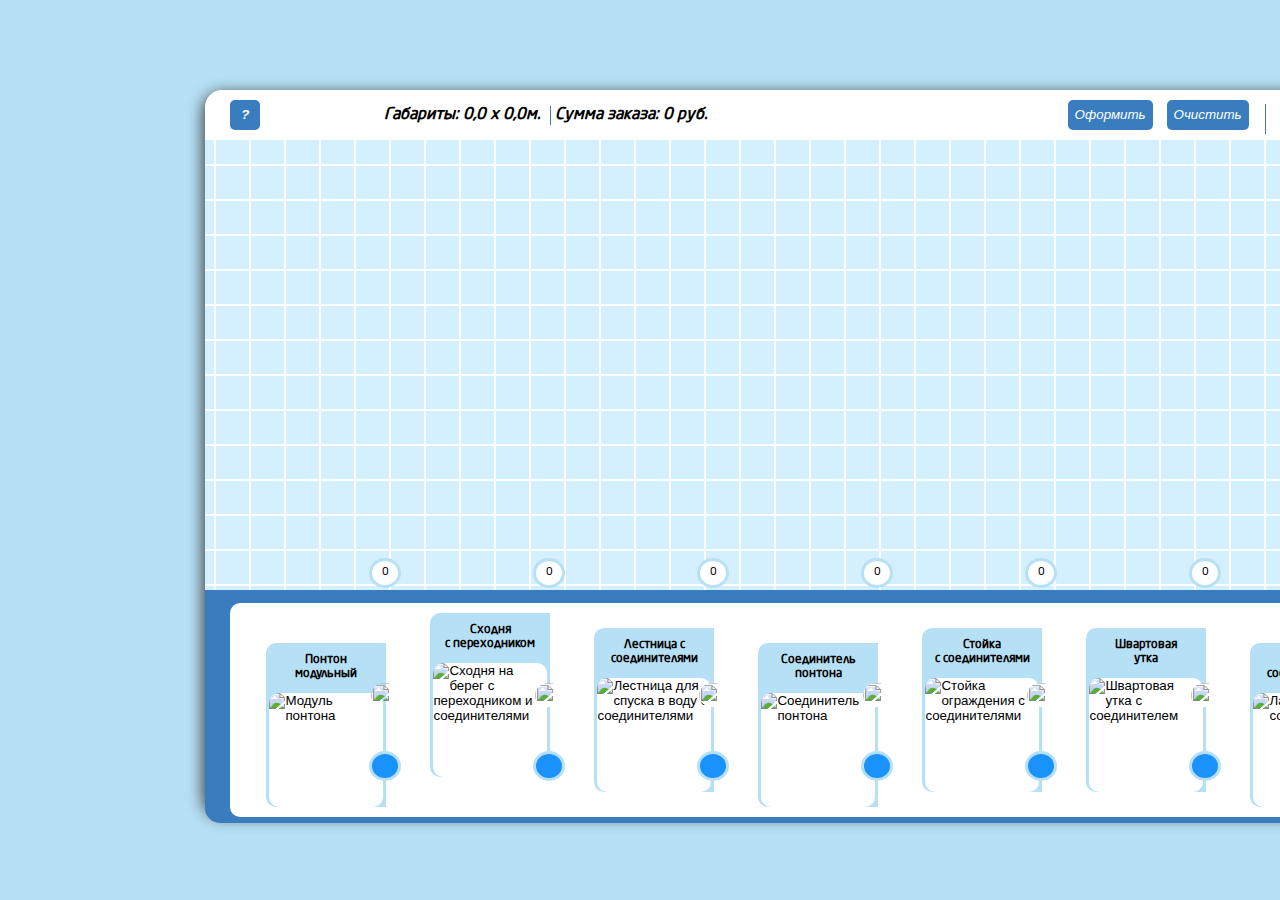
==== index.html @ a721f9b5 "21" ====
<!DOCTYPE html>
<html lang="en">
<head>
    <link rel="stylesheet" type="text/css" href="css/style.css">
    <meta charset="UTF-8">
    <meta name="viewport" content="width=device-width, initial-scale=1.0">
    <title>Конструктор</title>
    <script src="js/jquery-3.1.1.min.js"></script>
    <script type="text/javascript" src="js/script.js"></script>
</head>
<body>
    <img src="img/fon.jpg" alt="">
      <div id="main1">
        <div id="workArea" name="workArea">
        	<div id="header">
        	    <input type="button" value="?" style="font-weight: bold;" id="question" class="button"> 
        	    <p id="para" class="line">
                    <em>
                        Габариты: 
                        <span id="gabarites" class="line">
                            0,0 x 0,0м.
                        </span>
                        Сумма заказа:
                        <span id="summ" class="line"> 
                            0 руб.
                        </span>
                    </em>
                </p>
        	    <input type="button" value="Оформить" id="sell" class="button">
        	    <input type="button" value="Очистить" id="clear" class="button" onclick="clearCanvas()">
        	    <div class="border_zoom line">
                    <input type="image" src="img/zoom+.png" style="width: 16px; position:relative; top:2px; height:16px;" id="scalePlus" name="scalePlus" onclick="scalePlusClick()" class="button">
        	        <input type="image" src="img/zoom-.png" style="width: 16px; position:relative; top:2px; height:16px; margin-left: 10px;" id="scaleMinus" name="scaleMinus" onclick="scaleMinusClick()" style="font-weight: bold;" class="button">
                </div>
                <div class="other_buttons line">
                    <input type="image" src="img/set.jpg" style="width: 16px; position:relative; top:10px; height:16px;" name="visibleWeb" id="visibleWeb" onclick="visibleWebClick()"  class="button">
        	        <input type="image" src="img/fullscr.png" style="width: 16px; position:relative; top:10px; height:16px; margin-left: 10px;" name="fullScreen" id="fullScreen" onclick="fullScreenClick()" class="button"> 
                </div>
            </div>
            <div onscroll="onScrollCanvas()" id="scrollCanvas" style="max-height: 450px;max-width:100%;overflow: scroll;">
                <canvas id='main' width="3000px" height="3000px"></canvas>
            </div>
            <div id="object__changer">
                <div style="text-align:center; font-weight:bolder;font-size:15px;background:#b6e0f6;border-radius:10px;vertical-align: middle; padding-top: 5px;padding-bottom: 5px;">Меню</div>
                <div id="remove" class="menu_object">Убрать</div>
                <div id="move" class="menu_object">Переместить</div>
                <div id="Change_object_color" class="menu_object">Цвет
                    <div style="top:60px;padding-top:5px;">
                        <div class="colors" style="background: #1a92fb; " onclick="change_color('blue', '#1a92fb')" ><a href="#" style="color:#1a92fb;">0</a></div>
                        <div class="colors" style="background: #c00; " onclick="change_color('red', '#c00')"><a href="#" style="color:#c00;">0</a></div>
                        <div class="colors" style="background: #393; " onclick="change_color('green', '#393')"><a href="#" style="color:#393; ">0</a></div>
                        <div class="colors" style="background: #ffffff; " onclick="change_color('white', '#fff')"><a href="#" style="color:#ffffff;">0</a></div>
                        <div class="colors" style="background: #666; " onclick="change_color('gray', '#666')"><a href="#" style="color:#666;">0</a></div>
                    </div>
                </div>
            </div>
            <img src="img/musor.png" id="musor" onclick="deleteObjectFromMouse()" style= "position:absolute; width:60px;height:60px; z-index:102; left:93%; background:white;border-radius:10px;top:57%;padding:5px;"alt="">
            <div id="footer">
            <div class="hell">
                    <div class="sub">
                         <div class="shetpont line" id="shetpon">
                          0
                         </div>
                         <div class="rotate"><img src="img/rotate.jpg" onclick="rot('red');onRotate(1);" style="position:absolute;z-index:100;width:105%; height:105%; border-radius:50%; left:141px;" id="sss" alt=""></div>
                         <div onclick="model1onClick()" class="object line">
                             <span class="t-obj">
                                 Понтон <br> модульный
                             </span>
                             <input type="image" alt=" Модуль понтона"  src="img/footer-photo/pontoon-blue.png" id="red" width="100px" height="100px">
                         </div>
                         <div class="color_el"  id="ch_c">
                             0 
                             <div class="pod_menu">
                                 <div class="colors" style="background: #1a92fb; " onclick="change_color('blue', '#1a92fb')" ><a href="#" style="color:#1a92fb;">0</a></div>
                                 <div class="colors" style="background: #c00; " onclick="change_color('red', '#c00')"><a href="#" style="color:#c00;">0</a></div>
                                 <div class="colors" style="background: #393; " onclick="change_color('green', '#393')"><a href="#" style="color:#393; ">0</a></div>
                                 <div class="colors" style="background: #ffffff; " onclick="change_color('white', '#fff')"><a href="#" style="color:#ffffff;">0</a></div>
                                 <div class="colors" style="background: #666; " onclick="change_color('gray', '#666')"><a href="#" style="color:#666;">0</a></div>
                             </div>
                         </div>
                    </div>
                    <div class="sub">
                     <div class="shetpont line" id="gangway">
                         0
                    </div>
                    <div class="rotate" style="left: 305px;"><img src="img/rotate.jpg" onclick="rot('gang');onRotate(2);" style="position:absolute;z-index:100;width:105%; height:105%; border-radius:50%; left:0;" alt=""></div>
                     <div onclick="model2onClick()" class="object line">
                         <span class="t-obj">
                             Сходня <br>с переходником
                         </span>
                         <input type="image" alt="Сходня на берег с переходником и соединителями" src="img/footer-photo/gangway.png" id="gang" width="100px" height="100px">
                     </div>
                     <div class="color_el" style="left:303px;"  id="ch_c">
                         0 
                         <div class="pod_menu">
                             <div class="colors" style="background: #1a92fb; " onclick="change_color_blue()" ><a href="#" style="color:#1a92fb;">0</a></div>
                             <div class="colors" style="background: #c00; " onclick="change_color_red()"><a href="#" style="color:#c00;">0</a></div>
                             <div class="colors" style="background: #393; " onclick="change_color_green()"><a href="#" style="color:#393; ">0</a></div>
                             <div class="colors" style="background: #ffffff; " onclick="change_color_white()"><a href="#" style="color:#ffffff;">0</a></div>
                             <div class="colors" style="background: #666; " onclick="change_color_gray()"><a href="#" style="color:#666;">0</a></div>
                         </div>
                     </div>
                 </div>
                 <div class="sub">
                     <div class="shetpont line" id="stairs">
                         0
                    </div>
                    <div class="rotate" style="left: 469px;"><img src="img/rotate.jpg" onclick="rot('st');onRotate(3);" style="position:absolute;z-index:100;width:105%; height:105%; border-radius:50%; left:0;" alt=""></div>
                     <div onclick="model3onClick()" class="object line">
                         <span class="t-obj">
                             Лестница с соединителями
                         </span>
                         <input type="image" alt="Лестница для спуска в воду с соединителями"  src="img/footer-photo/stairs.png" id="st" width="100px" height="100px">
                     </div>
                     <div class="color_el" style="left:467px;" id="ch_c">
                         0 
                         <div class="pod_menu">
                             <div class="colors" style="background: #1a92fb; " onclick="change_color_blue()" ><a href="#" style="color:#1a92fb;">0</a></div>
                             <div class="colors" style="background: #c00; " onclick="change_color_red()"><a href="#" style="color:#c00;">0</a></div>
                             <div class="colors" style="background: #393; " onclick="change_color_green()"><a href="#" style="color:#393; ">0</a></div>
                             <div class="colors" style="background: #ffffff; " onclick="change_color_white()"><a href="#" style="color:#ffffff;">0</a></div>
                             <div class="colors" style="background: #666; " onclick="change_color_gray()"><a href="#" style="color:#666;">0</a></div>
                         </div>
                     </div>
                 </div>
                 <div class="sub">
                     <div class="shetpont line" id="connector">
                         0
                    </div>
                    <div class="rotate" style="left: 633px;"><img src="img/rotate.jpg" onclick="rot('con');onRotate(4);" style="position:absolute;z-index:100;width:105%; height:105%; border-radius:50%; left:0;" alt=""></div>
                     <div onclick="model4onClick()" class="object line" >
                         <span class="t-obj">
                             Соединитель<br>понтона
                         </span>
                         <input type="image" alt="Соединитель понтона"  src="img/footer-photo/connector.png" id="con" width="100px" height="100px">
                     </div>
                     <div class="color_el" style="left:631px;" id="ch_c">
                         0 
                         <div class="pod_menu">
                             <div class="colors" style="background: #1a92fb; " onclick="change_color_blue()" ><a href="#" style="color:#1a92fb;">0</a></div>
                             <div class="colors" style="background: #c00; " onclick="change_color_red()"><a href="#" style="color:#c00;">0</a></div>
                             <div class="colors" style="background: #393; " onclick="change_color_green()"><a href="#" style="color:#393; ">0</a></div>
                             <div class="colors" style="background: #ffffff; " onclick="change_color_white()"><a href="#" style="color:#ffffff;">0</a></div>
                             <div class="colors" style="background: #666; " onclick="change_color_gray()"><a href="#" style="color:#666;">0</a></div>
                         </div>
                     </div>
                 </div>
                 <div class="sub">
                     <div class="shetpont line" id="stays">
                         0
                    </div>
                    <div class="rotate" style="left: 797px;"><img src="img/rotate.jpg" onclick="rot('stcon');onRotate(5);" style="position:absolute;z-index:100;width:105%; height:105%; border-radius:50%; left:0;" alt=""></div>
                     <div onclick="model5onClick()" class="object line">
                         <span class="t-obj">
                             Стойка <br> с соединителями
                         </span>
                         <input type="image" alt=" Стойка ограждения с соединителями"  src="img/footer-photo/rack.png" id="stcon" width="100px" height="100px">
                     </div>
                     <div class="color_el" style="left:795px;" id="ch_c">
                         0 
                         <div class="pod_menu">
                             <div class="colors" style="background: #1a92fb; " onclick="change_color_blue()" ><a href="#" style="color:#1a92fb;">0</a></div>
                             <div class="colors" style="background: #c00; " onclick="change_color_red()"><a href="#" style="color:#c00;">0</a></div>
                             <div class="colors" style="background: #393; " onclick="change_color_green()"><a href="#" style="color:#393; ">0</a></div>
                             <div class="colors" style="background: #ffffff; " onclick="change_color_white()"><a href="#" style="color:#ffffff;">0</a></div>
                             <div class="colors" style="background: #666; " onclick="change_color_gray()"><a href="#" style="color:#666;">0</a></div>
                         </div>
                     </div>
                 </div>
            
                
             <div class="sub">
                 <div class="shetpont line" id="duck">
                     0
                </div>
                <div class="rotate" style="left: 961px;"><img src="img/rotate.jpg" onclick="rot('utka');onRotate(6);" style="position:absolute;z-index:100;width:105%; height:105%; border-radius:50%; left:0;" alt=""></div>
                 <div onclick="model7onClick()" class="object line">
                     <span class="t-obj">
                         Швартовая <br>утка <br>
                     </span> 
                     <input type="image" alt="Швартовая утка с соединителем"  src="img/footer-photo/connector.png" id="utka" width="100px" height="100px" >
                 </div>
                 <div class="color_el" style="left:959px;" id="ch_c">
                     0 
                     <div class="pod_menu">
                         <div class="colors" style="background: #1a92fb; " onclick="change_color_blue()" ><a href="#" style="color:#1a92fb;">0</a></div>
                         <div class="colors" style="background: #c00; " onclick="change_color_red()"><a href="#" style="color:#c00;">0</a></div>
                         <div class="colors" style="background: #393; " onclick="change_color_green()"><a href="#" style="color:#393; ">0</a></div>
                         <div class="colors" style="background: #ffffff; " onclick="change_color_white()"><a href="#" style="color:#ffffff;">0</a></div>
                         <div class="colors" style="background: #666; " onclick="change_color_gray()"><a href="#" style="color:#666;">0</a></div>
                     </div>
                 </div>
             </div>
                 <div class="shetpont">
                     0
                </div>
                <div class="rotate" style="left: 1125px;"><img src="img/rotate.jpg" onclick="rot('sit');onRotate(7);" style="position:absolute;z-index:100;width:105%; height:105%; border-radius:50%; left:0;" alt=""></div>
                <div onclick="model6onClick()" class="object line">
                    <span class="t-obj">
                        Лавочка с соединителями
                    </span> <input type="image" alt="Лавочка с соединителями"  src="img/footer-photo/bench.png"id="sit" width="100px" height="100px">
                </div>
             </div>
         </div>
        </div>
    </div>
</body>
</html>
---- css/style.css ----
@font-face {
    font-family: 'Neo Sans Pro Regular';
    src: url('NeoSansPro-Regular.eot');
    src: url('NeoSansPro-Regular.eot?#iefix') format('embedded-opentype'),
    url('NeoSansPro-Regular.woff') format('woff'),
    url('NeoSansPro-Regular.ttf') format('truetype');
    font-weight: normal;
    font-style: normal;
    }
    html, body{ 
    height: 100%; 
    box-sizing: border-box;
    }
 
    .rotate{
        position:absolute;
        
        width:26px;
        height:24px;
        text-align:center;
        border-radius:50%;
        color:#fff;

        top:80px;
        background:#fff;
        z-index:990;
    }
    #object__changer{
        z-index:1000;
        display:block;
        visibility: hidden;
        position: absolute;
        text-align: center;
        background:white;
        border-radius: 10px;
        border:2px solid #b6e0f6;
        padding:2px;
        left:200px;
        top:200px;
    }
    .block{
        display:block;
    }
    .button:hover{
        transition:1s;
        background:#3949bf;
       
    }
    #Change_object_color:hover .pod_menu{
        visibility: visible;
    }
    .menu_object{
        margin-top: 10px;
        font-size: 14px;
        background: #397dbf;
        color:#fff;
        border-radius:5px;
        padding: 6px;
        font-style: italic;
    }
    #musor:hover{
        transition:0.5s;
        border:2px solid #1a92fb;}
        
    body {
    margin:0;
    padding:0;
    background:#b6e0f6;
    font-family: 'Neo Sans Pro Regular';}
    .pod_menu{
        display: flex;
        margin:0;
        padding:5px 5px 5px 5px;
        background:#fff;
        border:3px solid #b6e0f6;
        position:absolute;
        z-index:2;
        border-radius: 10px;
        left: -11px;
        top:-12px;
        visibility:hidden;
    }
    .pod_menu .colors{display: inline-block}
    .color_el:hover .pod_menu{
        visibility: visible;
    }
  .sub{
      width:160px;
      display: inline-block;
  }
    .colors{
        display: table-cell;
        border:3px solid #b6e0f6;
        width: 26px;
        line-height:24px;
        text-align:center;
        border-radius:50%;
        background:red;
    }
    a{
        text-decoration: none;
    }
/* счетчики */
.shetpont{
   display: inline-block;
   text-align:center;
   position:relative; 
   left:139px;
   border:3px solid #b6e0f6;
   z-index:1;
   background:#fff;
   width: 26px;
   line-height:24px;
   border-radius:50%;
   top:-145px;
   font-size:11px;
}


.color_el{
   text-align:center;
   position:absolute; 
   border:3px solid #b6e0f6;
   z-index:1;
   background:#1a92fb;
   color:#1a92fb;
   width: 26px;
   line-height:24px;
   border-radius:50%;
   top: 148px;
   left: 139px;
   font-size:11px;
}
.colors:hover{
    border:3px solid #1a92fb; 
}

input:active {outline:none;
border:none;}
#header{
    margin-left:2%;
    height: 50px;
    width:100%;
}
/* кнопки */
.other_buttons{
    margin-left:10px;
}
.border_zoom{
    position: relative;
    top:8px;
    margin-left: 1%;
    padding-left: 15px;
    padding-right: 15px;
    border-left:1px solid #4a76a8;
    border-right:1px solid #4a76a8;
    
}
#para{
    width:500px;
    margin-left:120px;
   
}
#clear{
    margin-left:10px;
    
}

#sell{
    margin-left: 14%;
}
#gabarites{
    padding-right:10px;
    border-right: 1px solid #4a76a8;
}
#question{
    width:30px;
    height:30px;
}
#main1 {
    box-shadow: 0 5px 15px 2px #3d3d3d;
    position:absolute;
    left: 16%;
    top:10%;
    background:white;
    max-width:1280px;
    height: 720px;
    border-radius:17px;
    min-width: 1280px;
}
.line{
    display: inline-block; 
}

.button{
    height:30px;
    background: #397dbf;
    color:#fff;
    border: none;
    border-radius:5px;
    padding: 7px;
    font-style: italic;
    
}
#workarea{
    line-height:100%;
}
#main{
    background:#d4effd;
}
p{
    font-weight: bold;
}
input:active{
    border:none;
}
::-webkit-scrollbar-button {
    background-image:url('');
    background-repeat:no-repeat;
    width:52px;
    height:0px
    }
    
    ::-webkit-scrollbar-track {
    background-color:#ffffff;
    -webkit-border-radius: 10px;
    border-radius: 10px;
    }
    ::-webkit-scrollbar-track:hover {
        background-color:#bfe1fd
        }
    
    ::-webkit-scrollbar-thumb {
    -webkit-border-radius: 10px;
    border-radius: 10px;
    background-color:#6cf;
    }
    
    ::-webkit-resizer{
    background-image:url('');
    background-repeat:no-repeat;
    width:4px;
    height:0px
    }
    
    ::-webkit-scrollbar{
        padding-bottom:20px;
    width: 7px;
    height:7px;
    }
    .object{ 
        position:relative;
        width: 120px;
        text-align:center;
       display:inline-block;
       background:#b6e0f6;
       border-radius:10px 0 0px 10px;
       font-weight: bold;
       
       font-size:12px;
       z-index: 0;
    }
    .pod_menu .colors{display: inline-block}
    .t-obj{
        padding-top:10px;
        display: block;
        height:40px;
    }
    #footer input{
        margin:0;
        width:95%;
        height:70%;
        background:#fff;
        border-radius:10px;
    }
    #footer{
        padding-top:1%;
        Background: #397dbf;
        height:220px;
        border-radius: 0 0 15px 15px;
        
    }
    #footer input:hover{
        transition:0.5s;
        background: #d4effd;
    }
.hell{
    Background: white;
    width:96%;
    position:relative;
    left:2%;
    border-radius: 10px;
    padding-top:10px;
    padding-bottom:10px;
   
}
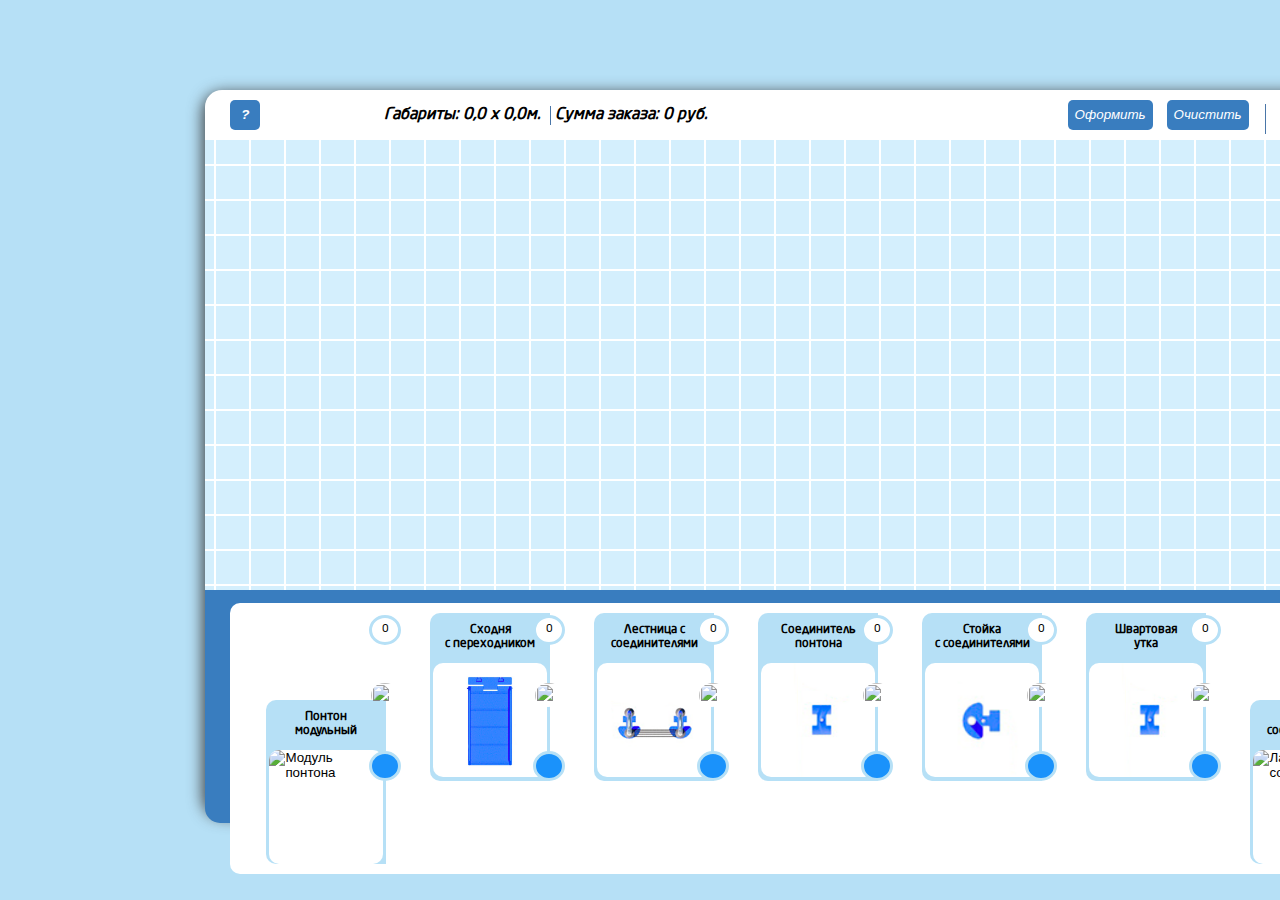
==== commit c0990ae1: "3" ====
--- a/index.html
+++ b/index.html
@@ -7,6 +7,11 @@
     <title>Конструктор</title>
     <script src="js/jquery-3.1.1.min.js"></script>
     <script type="text/javascript" src="js/script.js"></script>
+    <script type="text/javascript">
+        function onIssue(){
+            window.open('jaja.php?sum='+sum()+'&shetpon='+document.getElementById('shetpon').innerHTML+'&gangway='+document.getElementById('gangway').innerHTML +'&stairs='+document.getElementById('stairs').innerHTML+'&connector='+document.getElementById('connector').innerHTML+'&duck='+document.getElementById('duck').innerHTML+'&stays='+document.getElementById('stays').innerHTML)
+        }
+    </script>
 </head>
 <body>
     <img src="img/fon.jpg" alt="">
@@ -26,7 +31,7 @@
                         </span>
                     </em>
                 </p>
-        	    <input type="button" value="Оформить" id="sell" class="button">
+        	    <input type="button" onclick="onIssue()" value="Оформить" id="sell" class="button">
         	    <input type="button" value="Очистить" id="clear" class="button" onclick="clearCanvas()">
         	    <div class="border_zoom line">
                     <input type="image" src="img/zoom+.png" style="width: 16px; position:relative; top:2px; height:16px;" id="scalePlus" name="scalePlus" onclick="scalePlusClick()" class="button">
@@ -46,11 +51,11 @@
                 <div id="move" class="menu_object">Переместить</div>
                 <div id="Change_object_color" class="menu_object">Цвет
                     <div style="top:60px;padding-top:5px;">
-                        <div class="colors" style="background: #1a92fb; " onclick="change_color('blue', '#1a92fb')" ><a href="#" style="color:#1a92fb;">0</a></div>
-                        <div class="colors" style="background: #c00; " onclick="change_color('red', '#c00')"><a href="#" style="color:#c00;">0</a></div>
-                        <div class="colors" style="background: #393; " onclick="change_color('green', '#393')"><a href="#" style="color:#393; ">0</a></div>
+                        <div class="colors" style="background: #93cc70; " onclick="change_color('green', '#1a92fb')" ><a href="#" style="color:#1a92fb;">0</a></div>
+                        <div class="colors" style="background: #5483fe; " onclick="change_color('blue', '#5483fe')"><a href="#" style="color:#5483fe;">0</a></div>
+                        <div class="colors" style="background: #393; " onclick="change_color('brown', '#393')"><a href="#" style="color:#393; ">0</a></div>
                         <div class="colors" style="background: #ffffff; " onclick="change_color('white', '#fff')"><a href="#" style="color:#ffffff;">0</a></div>
-                        <div class="colors" style="background: #666; " onclick="change_color('gray', '#666')"><a href="#" style="color:#666;">0</a></div>
+                        <div class="colors" style="background: #666; " onclick="change_color('beige', '#666')"><a href="#" style="color:#666;">0</a></div>
                     </div>
                 </div>
             </div>
@@ -66,16 +71,16 @@
                              <span class="t-obj">
                                  Понтон <br> модульный
                              </span>
-                             <input type="image" alt=" Модуль понтона"  src="img/footer-photo/pontoon-blue.png" id="red" width="100px" height="100px">
+                             <input type="image" alt=" Модуль понтона"  src='img/newimg/ponton_blue.png' id="red" width="100px" height="100px">
                          </div>
-                         <div class="color_el"  id="ch_c">
+                         <div class="color_el"  id="ch_c1">
                              0 
                              <div class="pod_menu">
-                                 <div class="colors" style="background: #1a92fb; " onclick="change_color('blue', '#1a92fb')" ><a href="#" style="color:#1a92fb;">0</a></div>
-                                 <div class="colors" style="background: #c00; " onclick="change_color('red', '#c00')"><a href="#" style="color:#c00;">0</a></div>
-                                 <div class="colors" style="background: #393; " onclick="change_color('green', '#393')"><a href="#" style="color:#393; ">0</a></div>
-                                 <div class="colors" style="background: #ffffff; " onclick="change_color('white', '#fff')"><a href="#" style="color:#ffffff;">0</a></div>
-                                 <div class="colors" style="background: #666; " onclick="change_color('gray', '#666')"><a href="#" style="color:#666;">0</a></div>
+                                <div class="colors" style="background: #93cc70; " onclick="change_color('green', '#93cc70',1)" ><a href="#" style="color:#93cc70;">0</a></div>
+                                <div class="colors" style="background: #5483fe; " onclick="change_color('blue', '#5483fe',1)"><a href="#" style="color:#5483fe;">0</a></div>
+                                <div class="colors" style="background: #bf8571; " onclick="change_color('brown', '#bf8571',1)"><a href="#" style="color:#bf8571; ">0</a></div>
+                                <div class="colors" style="background: #ffffff; " onclick="change_color('white', '#fff',1)"><a href="#" style="color:#ffffff;">0</a></div>
+                                <div class="colors" style="background: #f0dcaf; " onclick="change_color('beige', '#f0dcaf',1)"><a href="#" style="color:#f0dcaf;">0</a></div>
                              </div>
                          </div>
                     </div>
@@ -88,17 +93,17 @@
                          <span class="t-obj">
                              Сходня <br>с переходником
                          </span>
-                         <input type="image" alt="Сходня на берег с переходником и соединителями" src="img/footer-photo/gangway.png" id="gang" width="100px" height="100px">
-                     </div>
-                     <div class="color_el" style="left:303px;"  id="ch_c">
-                         0 
-                         <div class="pod_menu">
-                             <div class="colors" style="background: #1a92fb; " onclick="change_color_blue()" ><a href="#" style="color:#1a92fb;">0</a></div>
-                             <div class="colors" style="background: #c00; " onclick="change_color_red()"><a href="#" style="color:#c00;">0</a></div>
-                             <div class="colors" style="background: #393; " onclick="change_color_green()"><a href="#" style="color:#393; ">0</a></div>
-                             <div class="colors" style="background: #ffffff; " onclick="change_color_white()"><a href="#" style="color:#ffffff;">0</a></div>
-                             <div class="colors" style="background: #666; " onclick="change_color_gray()"><a href="#" style="color:#666;">0</a></div>
-                         </div>
+                         <input type="image" alt="Сходня на берег с переходником и соединителями" src='img/newimg/gangway_blue_obj.png' id="gang" width="100px" height="100px">
+                     </div>
+                     <div class="color_el" style="left:303px;"  id="ch_c2">
+                         0 
+                        <div class="pod_menu">
+                            <div class="colors" style="background: #93cc70; " onclick="change_color('green', '#93cc70',2)" ><a href="#" style="color:#93cc70;">0</a></div>
+                            <div class="colors" style="background: #5483fe; " onclick="change_color('blue', '#5483fe',2)"><a href="#" style="color:#5483fe;">0</a></div>
+                            <div class="colors" style="background: #bf8571; " onclick="change_color('brown', '#bf8571',2)"><a href="#" style="color:#bf8571; ">0</a></div>
+                            <div class="colors" style="background: #ffffff; " onclick="change_color('white', '#fff',2)"><a href="#" style="color:#ffffff;">0</a></div>
+                            <div class="colors" style="background: #f0dcaf; " onclick="change_color('beige', '#f0dcaf',2)"><a href="#" style="color:#f0dcaf;">0</a></div>
+                        </div>
                      </div>
                  </div>
                  <div class="sub">
@@ -110,17 +115,17 @@
                          <span class="t-obj">
                              Лестница с соединителями
                          </span>
-                         <input type="image" alt="Лестница для спуска в воду с соединителями"  src="img/footer-photo/stairs.png" id="st" width="100px" height="100px">
-                     </div>
-                     <div class="color_el" style="left:467px;" id="ch_c">
+                         <input type="image" alt="Лестница для спуска в воду с соединителями"  src='img/newimg/stairs_blue_obj.png'id="st" width="100px" height="100px">
+                     </div>
+                     <div class="color_el" style="left:467px;" id="ch_c3">
                          0 
                          <div class="pod_menu">
-                             <div class="colors" style="background: #1a92fb; " onclick="change_color_blue()" ><a href="#" style="color:#1a92fb;">0</a></div>
-                             <div class="colors" style="background: #c00; " onclick="change_color_red()"><a href="#" style="color:#c00;">0</a></div>
-                             <div class="colors" style="background: #393; " onclick="change_color_green()"><a href="#" style="color:#393; ">0</a></div>
-                             <div class="colors" style="background: #ffffff; " onclick="change_color_white()"><a href="#" style="color:#ffffff;">0</a></div>
-                             <div class="colors" style="background: #666; " onclick="change_color_gray()"><a href="#" style="color:#666;">0</a></div>
-                         </div>
+                            <div class="colors" style="background: #93cc70; " onclick="change_color('green', '#93cc70',3)" ><a href="#" style="color:#93cc70;">0</a></div>
+                            <div class="colors" style="background: #5483fe; " onclick="change_color('blue', '#5483fe',3)"><a href="#" style="color:#5483fe;">0</a></div>
+                            <div class="colors" style="background: #bf8571; " onclick="change_color('brown', '#bf8571',3)"><a href="#" style="color:#bf8571; ">0</a></div>
+                            <div class="colors" style="background: #ffffff; " onclick="change_color('white', '#fff',3)"><a href="#" style="color:#ffffff;">0</a></div>
+                            <div class="colors" style="background: #f0dcaf; " onclick="change_color('beige', '#f0dcaf',3)"><a href="#" style="color:#f0dcaf;">0</a></div>
+                        </div>
                      </div>
                  </div>
                  <div class="sub">
@@ -132,17 +137,17 @@
                          <span class="t-obj">
                              Соединитель<br>понтона
                          </span>
-                         <input type="image" alt="Соединитель понтона"  src="img/footer-photo/connector.png" id="con" width="100px" height="100px">
-                     </div>
-                     <div class="color_el" style="left:631px;" id="ch_c">
+                         <input type="image" alt="Соединитель понтона"  src="img/newimg/connector_blue_obj.png" id="con" width="100px" height="100px">
+                     </div>
+                     <div class="color_el" style="left:631px;" id="ch_c4">
                          0 
                          <div class="pod_menu">
-                             <div class="colors" style="background: #1a92fb; " onclick="change_color_blue()" ><a href="#" style="color:#1a92fb;">0</a></div>
-                             <div class="colors" style="background: #c00; " onclick="change_color_red()"><a href="#" style="color:#c00;">0</a></div>
-                             <div class="colors" style="background: #393; " onclick="change_color_green()"><a href="#" style="color:#393; ">0</a></div>
-                             <div class="colors" style="background: #ffffff; " onclick="change_color_white()"><a href="#" style="color:#ffffff;">0</a></div>
-                             <div class="colors" style="background: #666; " onclick="change_color_gray()"><a href="#" style="color:#666;">0</a></div>
-                         </div>
+                            <div class="colors" style="background: #93cc70; " onclick="change_color('green', '#93cc70',4)" ><a href="#" style="color:#93cc70;">0</a></div>
+                            <div class="colors" style="background: #5483fe; " onclick="change_color('blue', '#5483fe',4)"><a href="#" style="color:#5483fe;">0</a></div>
+                            <div class="colors" style="background: #bf8571; " onclick="change_color('brown', '#bf8571',4)"><a href="#" style="color:#bf8571; ">0</a></div>
+                            <div class="colors" style="background: #ffffff; " onclick="change_color('white', '#fff',4)"><a href="#" style="color:#ffffff;">0</a></div>
+                            <div class="colors" style="background: #f0dcaf; " onclick="change_color('beige', '#f0dcaf',4)"><a href="#" style="color:#f0dcaf;">0</a></div>
+                        </div>
                      </div>
                  </div>
                  <div class="sub">
@@ -154,17 +159,17 @@
                          <span class="t-obj">
                              Стойка <br> с соединителями
                          </span>
-                         <input type="image" alt=" Стойка ограждения с соединителями"  src="img/footer-photo/rack.png" id="stcon" width="100px" height="100px">
-                     </div>
-                     <div class="color_el" style="left:795px;" id="ch_c">
+                         <input type="image" alt=" Стойка ограждения с соединителями"  src='img/newimg/stay_blue_obj.png' id="stcon" width="100px" height="100px">
+                     </div>
+                     <div class="color_el" style="left:795px;" id="ch_c5">
                          0 
                          <div class="pod_menu">
-                             <div class="colors" style="background: #1a92fb; " onclick="change_color_blue()" ><a href="#" style="color:#1a92fb;">0</a></div>
-                             <div class="colors" style="background: #c00; " onclick="change_color_red()"><a href="#" style="color:#c00;">0</a></div>
-                             <div class="colors" style="background: #393; " onclick="change_color_green()"><a href="#" style="color:#393; ">0</a></div>
-                             <div class="colors" style="background: #ffffff; " onclick="change_color_white()"><a href="#" style="color:#ffffff;">0</a></div>
-                             <div class="colors" style="background: #666; " onclick="change_color_gray()"><a href="#" style="color:#666;">0</a></div>
-                         </div>
+                            <div class="colors" style="background: #93cc70; " onclick="change_color('green', '#93cc70',5)" ><a href="#" style="color:#93cc70;">0</a></div>
+                            <div class="colors" style="background: #5483fe; " onclick="change_color('blue', '#5483fe',5)"><a href="#" style="color:#5483fe;">0</a></div>
+                            <div class="colors" style="background: #bf8571; " onclick="change_color('brown', '#bf8571',5)"><a href="#" style="color:#bf8571; ">0</a></div>
+                            <div class="colors" style="background: #ffffff; " onclick="change_color('white', '#fff',5)"><a href="#" style="color:#ffffff;">0</a></div>
+                            <div class="colors" style="background: #f0dcaf; " onclick="change_color('beige', '#f0dcaf',5)"><a href="#" style="color:#f0dcaf;">0</a></div>
+                        </div>
                      </div>
                  </div>
             
@@ -178,20 +183,20 @@
                      <span class="t-obj">
                          Швартовая <br>утка <br>
                      </span> 
-                     <input type="image" alt="Швартовая утка с соединителем"  src="img/footer-photo/connector.png" id="utka" width="100px" height="100px" >
-                 </div>
-                 <div class="color_el" style="left:959px;" id="ch_c">
+                     <input type="image" alt="Швартовая утка с соединителем"  src="img/newimg/connector_blue_obj.png" id="utka" width="100px" height="100px" >
+                 </div>
+                 <div class="color_el" style="left:959px;" id="ch_c6">
                      0 
                      <div class="pod_menu">
-                         <div class="colors" style="background: #1a92fb; " onclick="change_color_blue()" ><a href="#" style="color:#1a92fb;">0</a></div>
-                         <div class="colors" style="background: #c00; " onclick="change_color_red()"><a href="#" style="color:#c00;">0</a></div>
-                         <div class="colors" style="background: #393; " onclick="change_color_green()"><a href="#" style="color:#393; ">0</a></div>
-                         <div class="colors" style="background: #ffffff; " onclick="change_color_white()"><a href="#" style="color:#ffffff;">0</a></div>
-                         <div class="colors" style="background: #666; " onclick="change_color_gray()"><a href="#" style="color:#666;">0</a></div>
-                     </div>
+                        <div class="colors" style="background: #93cc70; " onclick="change_color('green', '#93cc70',6)" ><a href="#" style="color:#93cc70;">0</a></div>
+                        <div class="colors" style="background: #5483fe; " onclick="change_color('blue', '#5483fe',6)"><a href="#" style="color:#5483fe;">0</a></div>
+                        <div class="colors" style="background: #bf8571; " onclick="change_color('brown', '#bf8571',6)"><a href="#" style="color:#bf8571; ">0</a></div>
+                        <div class="colors" style="background: #ffffff; " onclick="change_color('white', '#fff',6)"><a href="#" style="color:#ffffff;">0</a></div>
+                        <div class="colors" style="background: #f0dcaf; " onclick="change_color('beige', '#f0dcaf',6)"><a href="#" style="color:#f0dcaf;">0</a></div>
+                    </div>
                  </div>
              </div>
-                 <div class="shetpont">
+                 <div class="shetpont" id='bench'>
                      0
                 </div>
                 <div class="rotate" style="left: 1125px;"><img src="img/rotate.jpg" onclick="rot('sit');onRotate(7);" style="position:absolute;z-index:100;width:105%; height:105%; border-radius:50%; left:0;" alt=""></div>
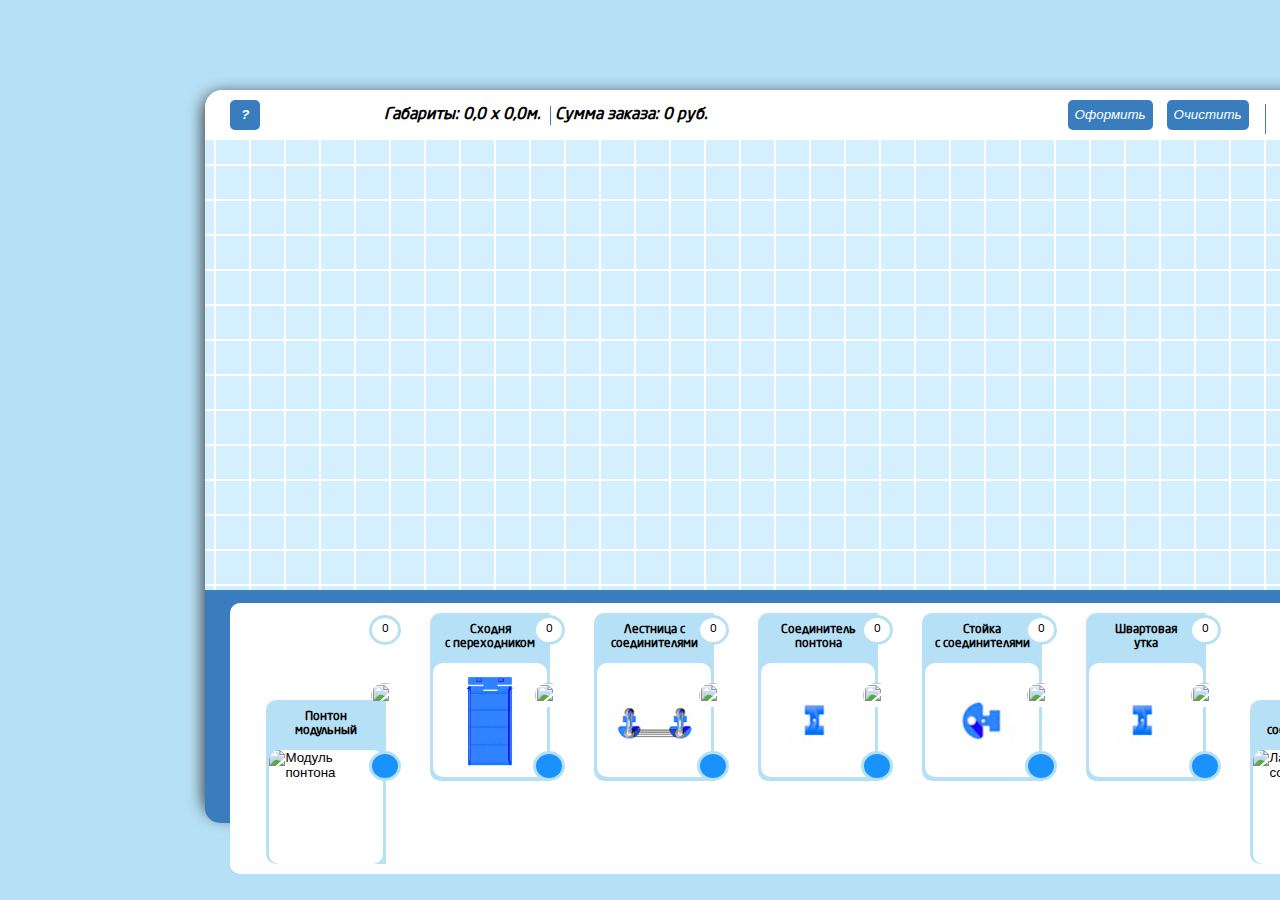
==== commit 4092faec: "3" ====
--- a/index.html
+++ b/index.html
@@ -9,7 +9,7 @@
     <script type="text/javascript" src="js/script.js"></script>
     <script type="text/javascript">
         function onIssue(){
-            window.open('jaja.php?sum='+sum()+'&shetpon='+document.getElementById('shetpon').innerHTML+'&gangway='+document.getElementById('gangway').innerHTML +'&stairs='+document.getElementById('stairs').innerHTML+'&connector='+document.getElementById('connector').innerHTML+'&duck='+document.getElementById('duck').innerHTML+'&stays='+document.getElementById('stays').innerHTML)
+            window.open('jaja.php?sum='+sum()+'&shetpon='+document.getElementById('shetpon').innerHTML+'&gangway='+document.getElementById('gangway').innerHTML +'&stairs='+document.getElementById('stairs').innerHTML+'&connector='+document.getElementById('connector').innerHTML+'&duck='+document.getElementById('duck').innerHTML+'&stays='+document.getElementById('stays').innerHTML+'&bench='+document.getElementById('bench').innerHTML)
         }
     </script>
 </head>
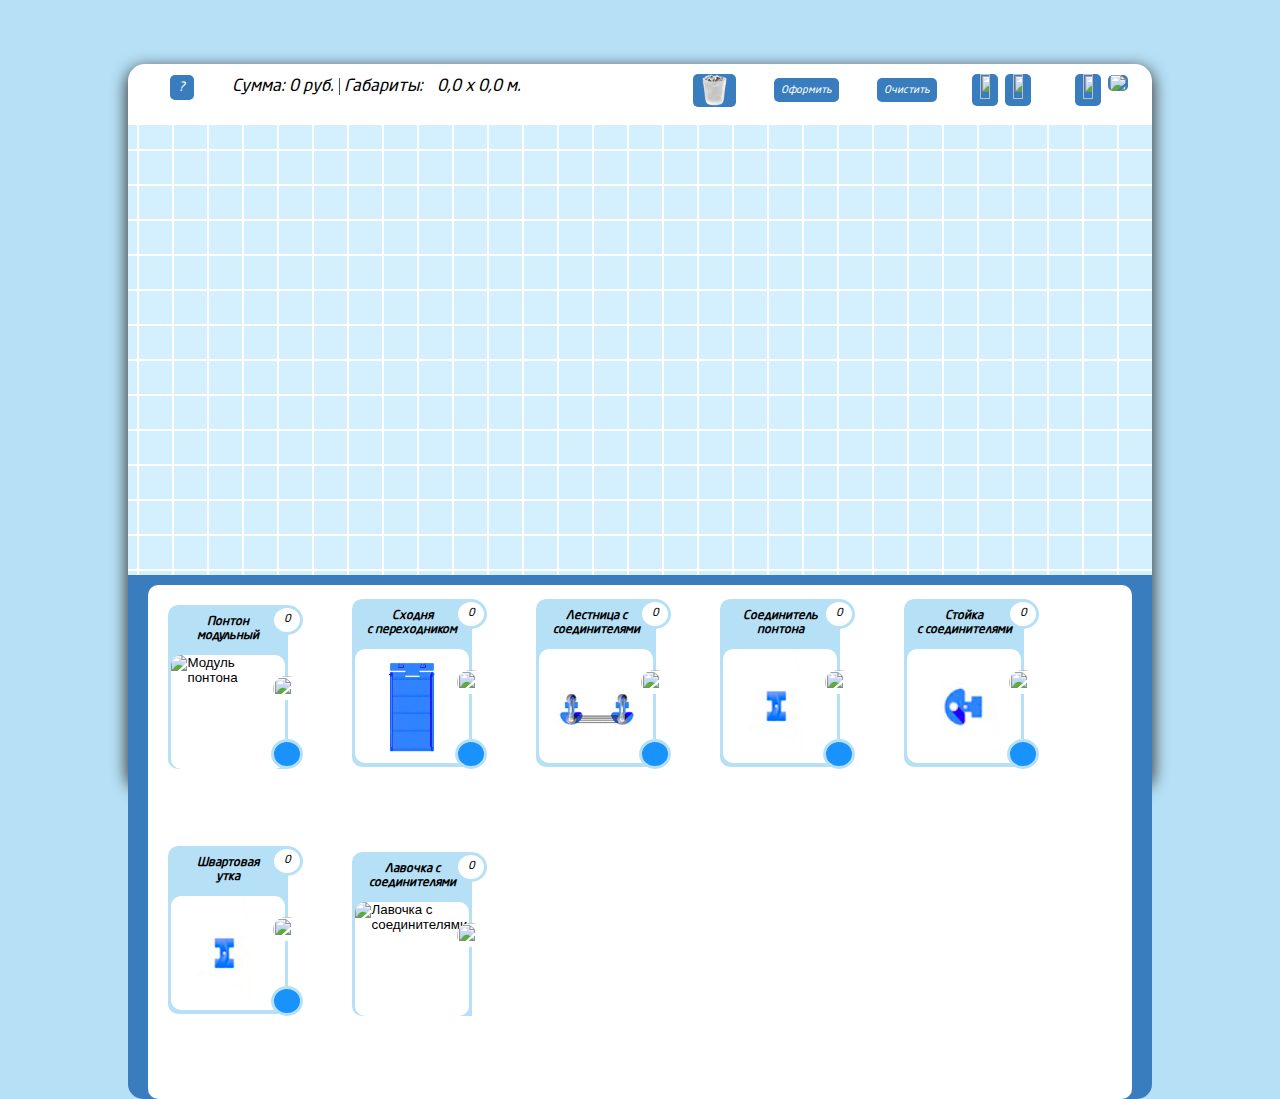
==== commit 11a2468e: "3" ====
--- a/index.html
+++ b/index.html
@@ -12,35 +12,47 @@
             window.open('jaja.php?sum='+sum()+'&shetpon='+document.getElementById('shetpon').innerHTML+'&gangway='+document.getElementById('gangway').innerHTML +'&stairs='+document.getElementById('stairs').innerHTML+'&connector='+document.getElementById('connector').innerHTML+'&duck='+document.getElementById('duck').innerHTML+'&stays='+document.getElementById('stays').innerHTML+'&bench='+document.getElementById('bench').innerHTML)
         }
     </script>
+    <style></style>
 </head>
 <body>
     <img src="img/fon.jpg" alt="">
       <div id="main1">
         <div id="workArea" name="workArea">
         	<div id="header">
-        	    <input type="button" value="?" style="font-weight: bold;" id="question" class="button"> 
-        	    <p id="para" class="line">
-                    <em>
-                        Габариты: 
-                        <span id="gabarites" class="line">
-                            0,0 x 0,0м.
-                        </span>
-                        Сумма заказа:
-                        <span id="summ" class="line"> 
-                            0 руб.
-                        </span>
-                    </em>
-                </p>
-        	    <input type="button" onclick="onIssue()" value="Оформить" id="sell" class="button">
-        	    <input type="button" value="Очистить" id="clear" class="button" onclick="clearCanvas()">
-        	    <div class="border_zoom line">
-                    <input type="image" src="img/zoom+.png" style="width: 16px; position:relative; top:2px; height:16px;" id="scalePlus" name="scalePlus" onclick="scalePlusClick()" class="button">
-        	        <input type="image" src="img/zoom-.png" style="width: 16px; position:relative; top:2px; height:16px; margin-left: 10px;" id="scaleMinus" name="scaleMinus" onclick="scaleMinusClick()" style="font-weight: bold;" class="button">
-                </div>
-                <div class="other_buttons line">
-                    <input type="image" src="img/set.jpg" style="width: 16px; position:relative; top:10px; height:16px;" name="visibleWeb" id="visibleWeb" onclick="visibleWebClick()"  class="button">
-        	        <input type="image" src="img/fullscr.png" style="width: 16px; position:relative; top:10px; height:16px; margin-left: 10px;" name="fullScreen" id="fullScreen" onclick="fullScreenClick()" class="button"> 
-                </div>
+                <div id="elements">
+        	  <div>
+                  <a href=""id="question">
+                    ?
+                  </a>
+              </div>
+              <div id="gabarites">
+                    Сумма:
+                  <span id="summ"> 0 руб.</span>
+                    Габариты: 
+                  <span id="area">0,0 х 0,0 м.</span>
+              </div>
+              <div><img src="img/musor.png" id="musor"  width="33px" height="33px" onclick="deleteObjectFromMouse()" style="background: #397dbf; border-radius: 5px; padding: 0 5px 0 5px"alt=""></div>
+              <div id="sell">
+                  <span id="ssss" onclick="onIssue()">
+                      Оформить
+                  </span>
+              </div>
+              <div id="clear" onclick="clearCanvas()">
+                  <span id="cccc"> Очистить</span>
+              </div>
+              <div >
+                  <img src="img/zoom+.png" width="45%" height="78%" alt="" id="scale_plus" onclick="scalePlusClick()" >
+              </div>
+              <div >
+                  <img src="img/zoom-.png" width="45%" height="78%" alt="" id="scale_minus" onclick="scaleMinusClick()" >
+              </div>
+              <div >
+                <img src="img/set.jpg" width="45%" height="78%" alt="" id="setka" onclick="visibleWebClick()"  >
+              </div>
+              <div >
+                  <img src="img/fullscr.png" width="45%" height="78%" alt=" " id="full_screen" onclick="fullScreenClick()" >
+              </div>
+            </div>
             </div>
             <div onscroll="onScrollCanvas()" id="scrollCanvas" style="max-height: 450px;max-width:100%;overflow: scroll;">
                 <canvas id='main' width="3000px" height="3000px"></canvas>
@@ -59,14 +71,14 @@
                     </div>
                 </div>
             </div>
-            <img src="img/musor.png" id="musor" onclick="deleteObjectFromMouse()" style= "position:absolute; width:60px;height:60px; z-index:102; left:93%; background:white;border-radius:10px;top:57%;padding:5px;"alt="">
+            
             <div id="footer">
             <div class="hell">
                     <div class="sub">
                          <div class="shetpont line" id="shetpon">
                           0
                          </div>
-                         <div class="rotate"><img src="img/rotate.jpg" onclick="rot('red');onRotate(1);" style="position:absolute;z-index:100;width:105%; height:105%; border-radius:50%; left:141px;" id="sss" alt=""></div>
+                         <div class="rotate"><img src="img/rotate.jpg" onclick="rot('red');onRotate(1);" style="z-index:100;width:105%; height:105%; border-radius:50%; left:141px;" id="sss" alt=""></div>
                          <div onclick="model1onClick()" class="object line">
                              <span class="t-obj">
                                  Понтон <br> модульный
@@ -88,14 +100,14 @@
                      <div class="shetpont line" id="gangway">
                          0
                     </div>
-                    <div class="rotate" style="left: 305px;"><img src="img/rotate.jpg" onclick="rot('gang');onRotate(2);" style="position:absolute;z-index:100;width:105%; height:105%; border-radius:50%; left:0;" alt=""></div>
+                    <div class="rotate" ><img src="img/rotate.jpg" onclick="rot('gang');onRotate(2);" style="z-index:100;width:105%; height:105%; border-radius:50%; left:0;" alt=""></div>
                      <div onclick="model2onClick()" class="object line">
                          <span class="t-obj">
                              Сходня <br>с переходником
                          </span>
                          <input type="image" alt="Сходня на берег с переходником и соединителями" src='img/newimg/gangway_blue_obj.png' id="gang" width="100px" height="100px">
                      </div>
-                     <div class="color_el" style="left:303px;"  id="ch_c2">
+                     <div class="color_el"   id="ch_c2">
                          0 
                         <div class="pod_menu">
                             <div class="colors" style="background: #93cc70; " onclick="change_color('green', '#93cc70',2)" ><a href="#" style="color:#93cc70;">0</a></div>
@@ -110,14 +122,14 @@
                      <div class="shetpont line" id="stairs">
                          0
                     </div>
-                    <div class="rotate" style="left: 469px;"><img src="img/rotate.jpg" onclick="rot('st');onRotate(3);" style="position:absolute;z-index:100;width:105%; height:105%; border-radius:50%; left:0;" alt=""></div>
+                    <div class="rotate" ><img src="img/rotate.jpg" onclick="rot('st');onRotate(3);" style="z-index:100;width:105%; height:105%; border-radius:50%; left:0;" alt=""></div>
                      <div onclick="model3onClick()" class="object line">
                          <span class="t-obj">
                              Лестница с соединителями
                          </span>
                          <input type="image" alt="Лестница для спуска в воду с соединителями"  src='img/newimg/stairs_blue_obj.png'id="st" width="100px" height="100px">
                      </div>
-                     <div class="color_el" style="left:467px;" id="ch_c3">
+                     <div class="color_el"  id="ch_c3">
                          0 
                          <div class="pod_menu">
                             <div class="colors" style="background: #93cc70; " onclick="change_color('green', '#93cc70',3)" ><a href="#" style="color:#93cc70;">0</a></div>
@@ -132,14 +144,14 @@
                      <div class="shetpont line" id="connector">
                          0
                     </div>
-                    <div class="rotate" style="left: 633px;"><img src="img/rotate.jpg" onclick="rot('con');onRotate(4);" style="position:absolute;z-index:100;width:105%; height:105%; border-radius:50%; left:0;" alt=""></div>
+                    <div class="rotate" ><img src="img/rotate.jpg" onclick="rot('con');onRotate(4);" style="z-index:100;width:105%; height:105%; border-radius:50%; left:0;" alt=""></div>
                      <div onclick="model4onClick()" class="object line" >
                          <span class="t-obj">
                              Соединитель<br>понтона
                          </span>
                          <input type="image" alt="Соединитель понтона"  src="img/newimg/connector_blue_obj.png" id="con" width="100px" height="100px">
                      </div>
-                     <div class="color_el" style="left:631px;" id="ch_c4">
+                     <div class="color_el"  id="ch_c4">
                          0 
                          <div class="pod_menu">
                             <div class="colors" style="background: #93cc70; " onclick="change_color('green', '#93cc70',4)" ><a href="#" style="color:#93cc70;">0</a></div>
@@ -154,14 +166,14 @@
                      <div class="shetpont line" id="stays">
                          0
                     </div>
-                    <div class="rotate" style="left: 797px;"><img src="img/rotate.jpg" onclick="rot('stcon');onRotate(5);" style="position:absolute;z-index:100;width:105%; height:105%; border-radius:50%; left:0;" alt=""></div>
+                    <div class="rotate" ><img src="img/rotate.jpg" onclick="rot('stcon');onRotate(5);" style="z-index:100;width:105%; height:105%; border-radius:50%; left:0;" alt=""></div>
                      <div onclick="model5onClick()" class="object line">
                          <span class="t-obj">
                              Стойка <br> с соединителями
                          </span>
                          <input type="image" alt=" Стойка ограждения с соединителями"  src='img/newimg/stay_blue_obj.png' id="stcon" width="100px" height="100px">
                      </div>
-                     <div class="color_el" style="left:795px;" id="ch_c5">
+                     <div class="color_el"  id="ch_c5">
                          0 
                          <div class="pod_menu">
                             <div class="colors" style="background: #93cc70; " onclick="change_color('green', '#93cc70',5)" ><a href="#" style="color:#93cc70;">0</a></div>
@@ -178,14 +190,14 @@
                  <div class="shetpont line" id="duck">
                      0
                 </div>
-                <div class="rotate" style="left: 961px;"><img src="img/rotate.jpg" onclick="rot('utka');onRotate(6);" style="position:absolute;z-index:100;width:105%; height:105%; border-radius:50%; left:0;" alt=""></div>
+                <div class="rotate" ><img src="img/rotate.jpg" onclick="rot('utka');onRotate(6);" style="z-index:100;width:105%; height:105%; border-radius:50%; left:0;" alt=""></div>
                  <div onclick="model7onClick()" class="object line">
                      <span class="t-obj">
                          Швартовая <br>утка <br>
                      </span> 
                      <input type="image" alt="Швартовая утка с соединителем"  src="img/newimg/connector_blue_obj.png" id="utka" width="100px" height="100px" >
                  </div>
-                 <div class="color_el" style="left:959px;" id="ch_c6">
+                 <div class="color_el"  id="ch_c6">
                      0 
                      <div class="pod_menu">
                         <div class="colors" style="background: #93cc70; " onclick="change_color('green', '#93cc70',6)" ><a href="#" style="color:#93cc70;">0</a></div>
@@ -196,16 +208,27 @@
                     </div>
                  </div>
              </div>
+             <div class="sub" style="top:-20px;">
                  <div class="shetpont" id='bench'>
                      0
                 </div>
-                <div class="rotate" style="left: 1125px;"><img src="img/rotate.jpg" onclick="rot('sit');onRotate(7);" style="position:absolute;z-index:100;width:105%; height:105%; border-radius:50%; left:0;" alt=""></div>
+                <div class="rotate" ><img src="img/rotate.jpg" onclick="rot('sit');onRotate(7);" style="z-index:100;width:105%; height:105%; border-radius:50%; left:0;" alt=""></div>
                 <div onclick="model6onClick()" class="object line">
                     <span class="t-obj">
                         Лавочка с соединителями
                     </span> <input type="image" alt="Лавочка с соединителями"  src="img/footer-photo/bench.png"id="sit" width="100px" height="100px">
                 </div>
+                <div class="color_el"  id="ch_c6" style="opacity:0">
+                    0 
+                    <div class="pod_menu">
+                       <div class="colors" style="background: #93cc70; " onclick="change_color('green', '#93cc70',6)" ><a href="#" style="color:#93cc70;">0</a></div>
+                       <div class="colors" style="background: #5483fe; " onclick="change_color('blue', '#5483fe',6)"><a href="#" style="color:#5483fe;">0</a></div>
+                       <div class="colors" style="background: #bf8571; " onclick="change_color('brown', '#bf8571',6)"><a href="#" style="color:#bf8571; ">0</a></div>
+                       <div class="colors" style="background: #ffffff; " onclick="change_color('white', '#fff',6)"><a href="#" style="color:#ffffff;">0</a></div>
+                       <div class="colors" style="background: #f0dcaf; " onclick="change_color('beige', '#f0dcaf',6)"><a href="#" style="color:#f0dcaf;">0</a></div>
+                   </div>
              </div>
+            </div>
          </div>
         </div>
     </div>
--- a/css/style.css
+++ b/css/style.css
@@ -11,21 +11,70 @@
     html, body{ 
     height: 100%; 
     box-sizing: border-box;
-    }
- 
-    .rotate{
-        position:absolute;
-        
-        width:26px;
-        height:24px;
-        text-align:center;
-        border-radius:50%;
+    font-size:1.3vw;
+    font-style: italic;
+    }
+    #scale_plus,#scale_minus,#setka,#full_screen,#musor{
+        background: #397dbf;
+        text-align: center;
         color:#fff;
-
-        top:80px;
-        background:#fff;
-        z-index:990;
-    }
+        border-radius: 5px;
+        cursor:pointer;
+        
+    }
+    #setka,#full_screen{
+        margin-left: 5px;
+        padding:0 2px 0 2px  ;
+    }
+    #scale_minus{
+      margin-left: 5px;
+        
+    }
+    #scale_plus,#scale_minus{
+        padding:0 2px 0 2px  ;
+    }
+    #ssss{
+        margin-left: 30px;
+        margin-right: 5px;
+    }
+    #ssss,#cccc{
+        position: relative;
+        top:4px;
+        padding:7px;
+        margin-left: 30px;
+        margin-right: 5px;
+        border-radius: 5px;
+        background: #397dbf;
+        color:#fff;
+        cursor: pointer;
+    }
+    #clear{
+    }
+    a{
+        color:#fff;
+    }
+    #ssss{
+        line-height: 10px;
+    }
+    #scale_plus,#setka{
+        float:right;
+    }
+    #summ{
+        padding-right: 5px;
+        border-right: 1px solid #3949bf;
+    }
+    #area{
+        padding-left: 10px;
+    }
+    #sell,#clear{
+        margin-right: 5px;
+        font-size:0.8vw;
+    }
+    #elements div{
+        
+        line-height:25px;
+    }
+  
     #object__changer{
         z-index:1000;
         display:block;
@@ -59,9 +108,7 @@
         padding: 6px;
         font-style: italic;
     }
-    #musor:hover{
-        transition:0.5s;
-        border:2px solid #1a92fb;}
+  
         
     body {
     margin:0;
@@ -88,6 +135,10 @@
   .sub{
       width:160px;
       display: inline-block;
+      padding:0;
+      height:120px;
+      margin-left: 20px;
+      
   }
     .colors{
         display: table-cell;
@@ -106,31 +157,64 @@
    display: inline-block;
    text-align:center;
    position:relative; 
-   left:139px;
+   left:103px;
    border:3px solid #b6e0f6;
    z-index:1;
    background:#fff;
    width: 26px;
    line-height:24px;
    border-radius:50%;
-   top:-145px;
+   top:4px;
    font-size:11px;
 }
-
-
+.rotate{
+    position:relative;
+    width:26px;
+    height:24px;
+    text-align:center;
+    border-radius:50%;
+    color:#fff;
+    left:105px;
+    top:45px;
+    background:#fff;
+    z-index:990;
+    cursor:pointer;
+    
+}
 .color_el{
-   text-align:center;
-   position:absolute; 
-   border:3px solid #b6e0f6;
-   z-index:1;
-   background:#1a92fb;
-   color:#1a92fb;
-   width: 26px;
-   line-height:24px;
-   border-radius:50%;
-   top: 148px;
-   left: 139px;
-   font-size:11px;
+    text-align:center;
+    position:relative; 
+    border:3px solid #b6e0f6;
+    z-index:1;
+    background:#1a92fb;
+    color:#1a92fb;
+    width: 26px;
+    line-height:24px;
+    border-radius:50%;
+    top: -80px;
+    left:103px;
+    font-size:11px;
+ }
+#elements{
+    display:grid;
+    grid-template-columns: 10% 45% 5% 10%  10% 5% 5%  5% 5%;
+    margin-top: 10px;
+    margin-bottom: 10px;
+}
+#elements div{
+    
+    margin-left: 2px;;
+}
+#question{
+    color:#fff;
+    border-radius: 5px;
+    height:100%;
+    width:20%;
+    text-align: center;
+    margin-left: 40%;
+    background: #397dbf;
+    font-size:1vw;
+    padding:6px 9px 6px 9px;
 }
 .colors:hover{
     border:3px solid #1a92fb; 
@@ -139,14 +223,12 @@
 input:active {outline:none;
 border:none;}
 #header{
-    margin-left:2%;
-    height: 50px;
-    width:100%;
+   
+    
+   
 }
 /* кнопки */
-.other_buttons{
-    margin-left:10px;
-}
+
 .border_zoom{
     position: relative;
     top:8px;
@@ -157,37 +239,19 @@
     border-right:1px solid #4a76a8;
     
 }
-#para{
-    width:500px;
-    margin-left:120px;
-   
-}
-#clear{
-    margin-left:10px;
-    
-}
-
-#sell{
-    margin-left: 14%;
-}
-#gabarites{
-    padding-right:10px;
-    border-right: 1px solid #4a76a8;
-}
-#question{
-    width:30px;
-    height:30px;
-}
+
+
 #main1 {
+    position:absolute;
+    top:0;
     box-shadow: 0 5px 15px 2px #3d3d3d;
-    position:absolute;
-    left: 16%;
-    top:10%;
+    margin-top: 5%;
+    margin-left: 10%;
     background:white;
-    max-width:1280px;
+    width:80%;
+    
     height: 720px;
     border-radius:17px;
-    min-width: 1280px;
 }
 .line{
     display: inline-block; 
@@ -250,6 +314,7 @@
     height:7px;
     }
     .object{ 
+        top:-50px;
         position:relative;
         width: 120px;
         text-align:center;
@@ -277,7 +342,7 @@
     #footer{
         padding-top:1%;
         Background: #397dbf;
-        height:220px;
+        
         border-radius: 0 0 15px 15px;
         
     }
@@ -293,5 +358,7 @@
     border-radius: 10px;
     padding-top:10px;
     padding-bottom:10px;
+    margin-bottom: 20px;
+    
    
 }
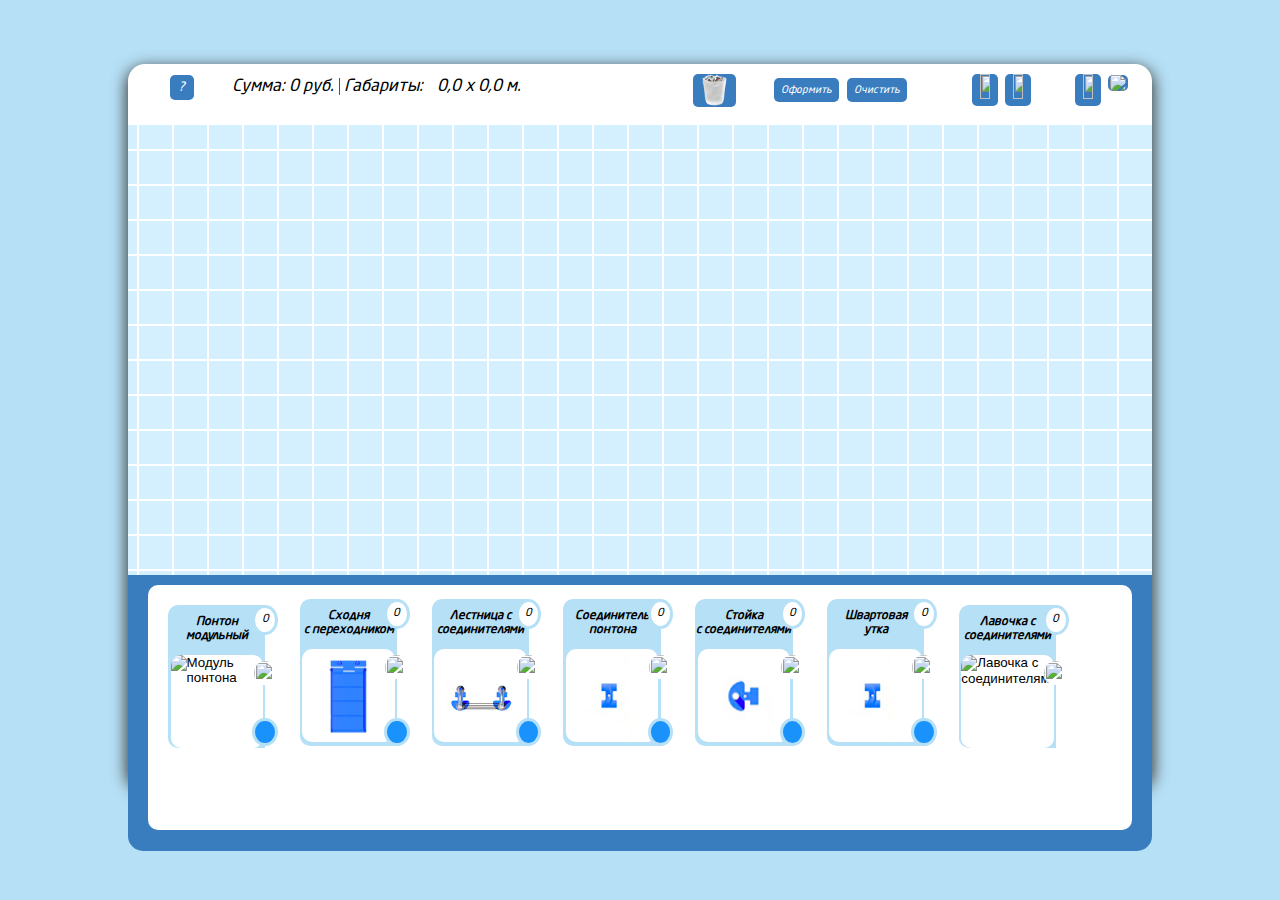
==== commit cea4b00f: "3" ====
--- a/index.html
+++ b/index.html
@@ -3,19 +3,35 @@
 <head>
     <link rel="stylesheet" type="text/css" href="css/style.css">
     <meta charset="UTF-8">
-    <meta name="viewport" content="width=device-width, initial-scale=1.0">
+    
     <title>Конструктор</title>
     <script src="js/jquery-3.1.1.min.js"></script>
     <script type="text/javascript" src="js/script.js"></script>
     <script type="text/javascript">
         function onIssue(){
-            window.open('jaja.php?sum='+sum()+'&shetpon='+document.getElementById('shetpon').innerHTML+'&gangway='+document.getElementById('gangway').innerHTML +'&stairs='+document.getElementById('stairs').innerHTML+'&connector='+document.getElementById('connector').innerHTML+'&duck='+document.getElementById('duck').innerHTML+'&stays='+document.getElementById('stays').innerHTML+'&bench='+document.getElementById('bench').innerHTML)
+            if((document.getElementById('nam').value!="")&&(document.getElementById('telephone').value!="")&&(document.getElementById('email').value!="")&&(document.getElementById('comment').value!="")){
+                window.open('jaja.php?sum='+sum()+'&shetpon='+document.getElementById('shetpon').innerHTML+'&gangway='+document.getElementById('gangway').innerHTML +'&stairs='+document.getElementById('stairs').innerHTML+'&connector='+document.getElementById('connector').innerHTML+'&duck='+document.getElementById('duck').innerHTML+'&stays='+document.getElementById('stays').innerHTML+'&bench='+document.getElementById('bench').innerHTML+'&name='+document.getElementById('nam').value+'&telephone='+document.getElementById('telephone').value+'&email='+document.getElementById('email').value+'&comment='+document.getElementById('comment').value);
+                alert("Спасибо с вами свяжется менеджер");
+            }else{
+                alert("Заполните все поля!!!!");
+            }
+        }
+
+        var vision=false;
+
+        function visionForm(){
+            if(vision){
+                document.getElementById('send_email').style.display="none";
+                vision=false;
+            }else{
+                document.getElementById('send_email').style.display="block";
+                vision=true;
+            }
         }
     </script>
     <style></style>
 </head>
 <body>
-    <img src="img/fon.jpg" alt="">
       <div id="main1">
         <div id="workArea" name="workArea">
         	<div id="header">
@@ -33,9 +49,24 @@
               </div>
               <div><img src="img/musor.png" id="musor"  width="33px" height="33px" onclick="deleteObjectFromMouse()" style="background: #397dbf; border-radius: 5px; padding: 0 5px 0 5px"alt=""></div>
               <div id="sell">
-                  <span id="ssss" onclick="onIssue()">
+                  <span id="ssss" onclick="visionForm()">
                       Оформить
                   </span>
+                    <form id="send_email" style="display: none;">
+                        <span class="lol">
+                            <b> Оставьте ваши контактные данные и получите индивидуальное коммерческое предложение: </b>
+                        </span>
+                        <br>
+                        <input type="text" name="nam"      id="nam"      placeholder="Имя">
+                        <br>
+                        <input type="text" name="telephone"id="telephone"placeholder="Номер телефона" required>
+                        <br>
+                        <input type="text" name="email"    id="email"    placeholder="Укажите e-mail">
+                        <br>
+                        <input type="text" name="comment"  id="comment"  placeholder="Комментарий">
+                        <br>
+                        <input type="button" onclick="onIssue()" value="Отправить">
+                    </form>
               </div>
               <div id="clear" onclick="clearCanvas()">
                   <span id="cccc"> Очистить</span>
--- a/css/style.css
+++ b/css/style.css
@@ -41,12 +41,10 @@
         position: relative;
         top:4px;
         padding:7px;
-        margin-left: 30px;
-        margin-right: 5px;
         border-radius: 5px;
         background: #397dbf;
+        cursor: pointer;
         color:#fff;
-        cursor: pointer;
     }
     #clear{
     }
@@ -133,11 +131,11 @@
         visibility: visible;
     }
   .sub{
-      width:160px;
+      width:11%;
       display: inline-block;
       padding:0;
       height:120px;
-      margin-left: 20px;
+      margin-left: 2%;
       
   }
     .colors{
@@ -157,11 +155,11 @@
    display: inline-block;
    text-align:center;
    position:relative; 
-   left:103px;
+   left:78%;
    border:3px solid #b6e0f6;
    z-index:1;
    background:#fff;
-   width: 26px;
+   width: 18%;
    line-height:24px;
    border-radius:50%;
    top:4px;
@@ -169,13 +167,13 @@
 }
 .rotate{
     position:relative;
-    width:26px;
-    height:24px;
+    width:20%;
+    height:20%;
     text-align:center;
     border-radius:50%;
     color:#fff;
-    left:105px;
-    top:45px;
+    left:79%;
+    top:25%;
     background:#fff;
     z-index:990;
     cursor:pointer;
@@ -188,11 +186,11 @@
     z-index:1;
     background:#1a92fb;
     color:#1a92fb;
-    width: 26px;
-    line-height:24px;
+    width: 18%;
+    line-height:200%;
     border-radius:50%;
     top: -80px;
-    left:103px;
+    left:78%;
     font-size:11px;
  }
 #elements{
@@ -222,11 +220,7 @@
 
 input:active {outline:none;
 border:none;}
-#header{
-   
-    
-   
-}
+
 /* кнопки */
 
 .border_zoom{
@@ -239,7 +233,24 @@
     border-right:1px solid #4a76a8;
     
 }
-
+#send_email{
+    position:absolute;
+    background: #fff;
+    border-radius: 10px;
+    border:1px solid #4a76a8;
+    z-index:200;
+    text-align: center;
+    padding-top: 5px;
+    
+}
+#send_email input{
+    margin:10px;
+}
+.lol{
+    text-align: center;
+    margin:10px;
+    line-height: 15px;
+}
 
 #main1 {
     position:absolute;
@@ -267,6 +278,9 @@
     font-style: italic;
     
 }
+#ssss:target #send_email{
+ visibility:visible;
+}
 #workarea{
     line-height:100%;
 }
@@ -316,7 +330,7 @@
     .object{ 
         top:-50px;
         position:relative;
-        width: 120px;
+        width: 90%;
         text-align:center;
        display:inline-block;
        background:#b6e0f6;
@@ -331,6 +345,7 @@
         padding-top:10px;
         display: block;
         height:40px;
+        
     }
     #footer input{
         margin:0;
@@ -342,7 +357,7 @@
     #footer{
         padding-top:1%;
         Background: #397dbf;
-        
+        padding-bottom: 0.1%;
         border-radius: 0 0 15px 15px;
         
     }
@@ -353,8 +368,9 @@
 .hell{
     Background: white;
     width:96%;
-    position:relative;
+    margin-left: 2%;
     left:2%;
+    height: auto;
     border-radius: 10px;
     padding-top:10px;
     padding-bottom:10px;
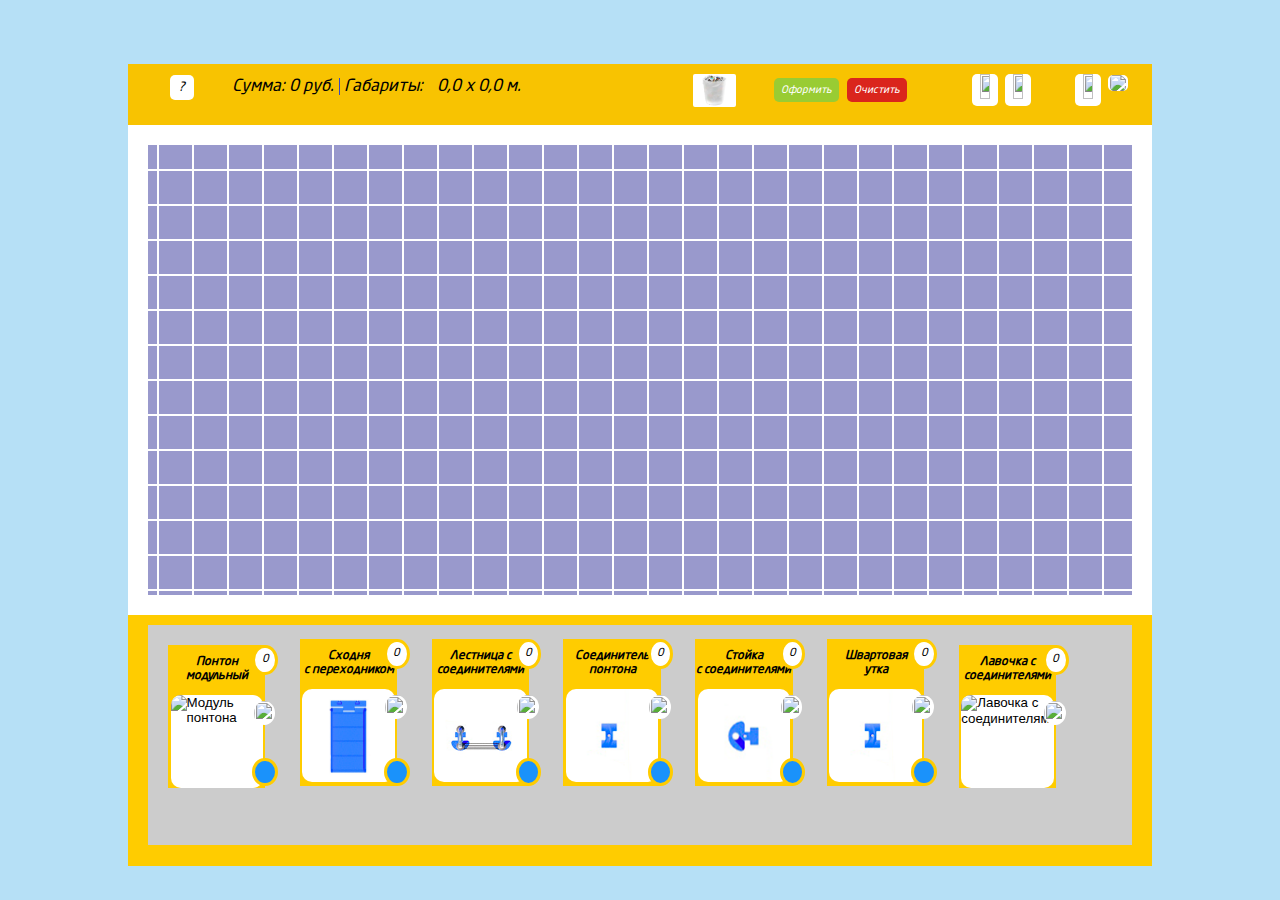
==== commit 1a26a946: "5" ====
--- a/index.html
+++ b/index.html
@@ -11,7 +11,8 @@
         function onIssue(){
             if((document.getElementById('nam').value!="")&&(document.getElementById('telephone').value!="")&&(document.getElementById('email').value!="")&&(document.getElementById('comment').value!="")){
                 window.open('jaja.php?sum='+sum()+'&shetpon='+document.getElementById('shetpon').innerHTML+'&gangway='+document.getElementById('gangway').innerHTML +'&stairs='+document.getElementById('stairs').innerHTML+'&connector='+document.getElementById('connector').innerHTML+'&duck='+document.getElementById('duck').innerHTML+'&stays='+document.getElementById('stays').innerHTML+'&bench='+document.getElementById('bench').innerHTML+'&name='+document.getElementById('nam').value+'&telephone='+document.getElementById('telephone').value+'&email='+document.getElementById('email').value+'&comment='+document.getElementById('comment').value);
-                alert("Спасибо с вами свяжется менеджер");
+
+                
             }else{
                 alert("Заполните все поля!!!!");
             }
@@ -32,6 +33,7 @@
     <style></style>
 </head>
 <body>
+    
       <div id="main1">
         <div id="workArea" name="workArea">
         	<div id="header">
@@ -47,13 +49,14 @@
                     Габариты: 
                   <span id="area">0,0 х 0,0 м.</span>
               </div>
-              <div><img src="img/musor.png" id="musor"  width="33px" height="33px" onclick="deleteObjectFromMouse()" style="background: #397dbf; border-radius: 5px; padding: 0 5px 0 5px"alt=""></div>
+              <div><img src="img/musor.png" id="musor"  width="33px" height="33px" onclick="deleteObjectFromMouse()" style="background: #fff; border-radius: 2px; padding: 0 5px 0 5px"alt=""></div>
               <div id="sell">
-                  <span id="ssss" onclick="visionForm()">
+                  <span id="ssss"  onclick="visionForm()">
                       Оформить
+                      
                   </span>
-                    <form id="send_email" style="display: none;">
-                        <span class="lol">
+                  <form action="send.php" method="post" id="send_email" style="display: none;">
+                          <span class="lol">
                             <b> Оставьте ваши контактные данные и получите индивидуальное коммерческое предложение: </b>
                         </span>
                         <br>
@@ -85,9 +88,10 @@
               </div>
             </div>
             </div>
-            <div onscroll="onScrollCanvas()" id="scrollCanvas" style="max-height: 450px;max-width:100%;overflow: scroll;">
+            <div style="background:#fff; padding-top: 20px; padding-bottom: 20px;">
+            <div onscroll="onScrollCanvas()" id="scrollCanvas" style="max-height: 450px;max-width:96%; margin-left:2%;overflow: scroll; ">
                 <canvas id='main' width="3000px" height="3000px"></canvas>
-            </div>
+            </div></div>
             <div id="object__changer">
                 <div style="text-align:center; font-weight:bolder;font-size:15px;background:#b6e0f6;border-radius:10px;vertical-align: middle; padding-top: 5px;padding-bottom: 5px;">Меню</div>
                 <div id="remove" class="menu_object">Убрать</div>
--- a/css/style.css
+++ b/css/style.css
@@ -15,7 +15,7 @@
     font-style: italic;
     }
     #scale_plus,#scale_minus,#setka,#full_screen,#musor{
-        background: #397dbf;
+        background: #fff;
         text-align: center;
         color:#fff;
         border-radius: 5px;
@@ -42,16 +42,21 @@
         top:4px;
         padding:7px;
         border-radius: 5px;
+    
         background: #397dbf;
-        cursor: pointer;
-        color:#fff;
+    }
+    #cccc{
+        background:  #da251c;
     }
     #clear{
+     
+      color:#fff;
     }
     a{
         color:#fff;
     }
-    #ssss{
+    #ssss{background:#9c3;
+        color:#fff;
         line-height: 10px;
     }
     #scale_plus,#setka{
@@ -80,7 +85,6 @@
         position: absolute;
         text-align: center;
         background:white;
-        border-radius: 10px;
         border:2px solid #b6e0f6;
         padding:2px;
         left:200px;
@@ -102,7 +106,7 @@
         font-size: 14px;
         background: #397dbf;
         color:#fff;
-        border-radius:5px;
+      
         padding: 6px;
         font-style: italic;
     }
@@ -156,7 +160,7 @@
    text-align:center;
    position:relative; 
    left:78%;
-   border:3px solid #b6e0f6;
+   border:3px solid #fc0;
    z-index:1;
    background:#fff;
    width: 18%;
@@ -182,7 +186,7 @@
 .color_el{
     text-align:center;
     position:relative; 
-    border:3px solid #b6e0f6;
+    border:3px solid #fc0;
     z-index:1;
     background:#1a92fb;
     color:#1a92fb;
@@ -204,13 +208,13 @@
     margin-left: 2px;;
 }
 #question{
-    color:#fff;
+    color:black;
     border-radius: 5px;
     height:100%;
     width:20%;
     text-align: center;
     margin-left: 40%;
-    background: #397dbf;
+    background: #fff;
     font-size:1vw;
     padding:6px 9px 6px 9px;
 }
@@ -255,14 +259,14 @@
 #main1 {
     position:absolute;
     top:0;
-    box-shadow: 0 5px 15px 2px #3d3d3d;
+    
     margin-top: 5%;
     margin-left: 10%;
-    background:white;
+    background:#f8c301;
     width:80%;
     
     height: 720px;
-    border-radius:17px;
+   
 }
 .line{
     display: inline-block; 
@@ -273,7 +277,7 @@
     background: #397dbf;
     color:#fff;
     border: none;
-    border-radius:5px;
+    
     padding: 7px;
     font-style: italic;
     
@@ -285,7 +289,7 @@
     line-height:100%;
 }
 #main{
-    background:#d4effd;
+    background:#99c;
 }
 p{
     font-weight: bold;
@@ -312,7 +316,7 @@
     ::-webkit-scrollbar-thumb {
     -webkit-border-radius: 10px;
     border-radius: 10px;
-    background-color:#6cf;
+    background-color:#ccc;
     }
     
     ::-webkit-resizer{
@@ -333,8 +337,8 @@
         width: 90%;
         text-align:center;
        display:inline-block;
-       background:#b6e0f6;
-       border-radius:10px 0 0px 10px;
+       background:#fc0;
+       
        font-weight: bold;
        
        font-size:12px;
@@ -356,9 +360,9 @@
     }
     #footer{
         padding-top:1%;
-        Background: #397dbf;
+        Background: #fc0;
         padding-bottom: 0.1%;
-        border-radius: 0 0 15px 15px;
+        
         
     }
     #footer input:hover{
@@ -366,12 +370,12 @@
         background: #d4effd;
     }
 .hell{
-    Background: white;
+    Background: #ccc;
     width:96%;
     margin-left: 2%;
     left:2%;
     height: auto;
-    border-radius: 10px;
+    height: 200px;
     padding-top:10px;
     padding-bottom:10px;
     margin-bottom: 20px;
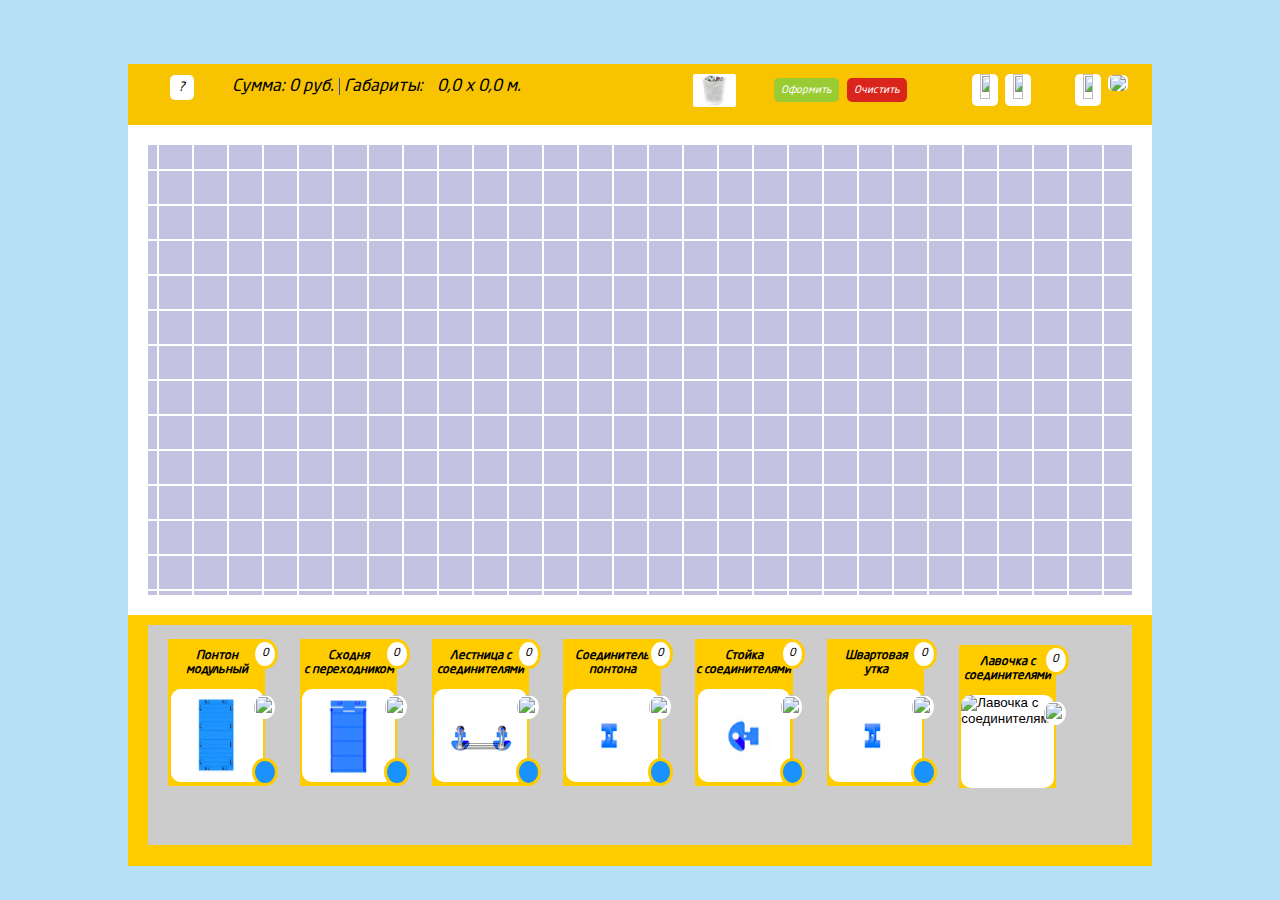
==== commit b508f011: "2" ====
--- a/index.html
+++ b/index.html
@@ -10,9 +10,8 @@
     <script type="text/javascript">
         function onIssue(){
             if((document.getElementById('nam').value!="")&&(document.getElementById('telephone').value!="")&&(document.getElementById('email').value!="")&&(document.getElementById('comment').value!="")){
-                window.open('jaja.php?sum='+sum()+'&shetpon='+document.getElementById('shetpon').innerHTML+'&gangway='+document.getElementById('gangway').innerHTML +'&stairs='+document.getElementById('stairs').innerHTML+'&connector='+document.getElementById('connector').innerHTML+'&duck='+document.getElementById('duck').innerHTML+'&stays='+document.getElementById('stays').innerHTML+'&bench='+document.getElementById('bench').innerHTML+'&name='+document.getElementById('nam').value+'&telephone='+document.getElementById('telephone').value+'&email='+document.getElementById('email').value+'&comment='+document.getElementById('comment').value);
-
-                
+                document.getElementById("after_sell").style.display="block";
+                window.open('load.php?sum='+sum()+'&shetpon='+document.getElementById('shetpon').innerHTML+'&gangway='+document.getElementById('gangway').innerHTML +'&stairs='+document.getElementById('stairs').innerHTML+'&connector='+document.getElementById('connector').innerHTML+'&duck='+document.getElementById('duck').innerHTML+'&stays='+document.getElementById('stays').innerHTML+'&bench='+document.getElementById('bench').innerHTML+'&name='+document.getElementById('nam').value+'&telephone='+document.getElementById('telephone').value+'&email='+document.getElementById('email').value+'&comment='+document.getElementById('comment').value);
             }else{
                 alert("Заполните все поля!!!!");
             }
@@ -23,11 +22,20 @@
         function visionForm(){
             if(vision){
                 document.getElementById('send_email').style.display="none";
+                document.getElementById("after_sell").style.display="none";
                 vision=false;
             }else{
                 document.getElementById('send_email').style.display="block";
                 vision=true;
             }
+        }
+
+        function downoload(){
+            window.open('downoload.php?sum='+sum()+'&shetpon='+document.getElementById('shetpon').innerHTML+'&gangway='+document.getElementById('gangway').innerHTML +'&stairs='+document.getElementById('stairs').innerHTML+'&connector='+document.getElementById('connector').innerHTML+'&duck='+document.getElementById('duck').innerHTML+'&stays='+document.getElementById('stays').innerHTML+'&bench='+document.getElementById('bench').innerHTML+'&name='+document.getElementById('nam').value+'&telephone='+document.getElementById('telephone').value+'&email='+document.getElementById('email').value+'&comment='+document.getElementById('comment').value);
+        }
+
+        function watch(){
+            window.open('jaja.php?sum='+sum()+'&shetpon='+document.getElementById('shetpon').innerHTML+'&gangway='+document.getElementById('gangway').innerHTML +'&stairs='+document.getElementById('stairs').innerHTML+'&connector='+document.getElementById('connector').innerHTML+'&duck='+document.getElementById('duck').innerHTML+'&stays='+document.getElementById('stays').innerHTML+'&bench='+document.getElementById('bench').innerHTML+'&name='+document.getElementById('nam').value+'&telephone='+document.getElementById('telephone').value+'&email='+document.getElementById('email').value+'&comment='+document.getElementById('comment').value);
         }
     </script>
     <style></style>
@@ -39,9 +47,9 @@
         	<div id="header">
                 <div id="elements">
         	  <div>
-                  <a href=""id="question">
+                  <span href=""id="question">
                     ?
-                  </a>
+                  </span>
               </div>
               <div id="gabarites">
                     Сумма:
@@ -56,19 +64,29 @@
                       
                   </span>
                   <form action="send.php" method="post" id="send_email" style="display: none;">
-                          <span class="lol">
-                            <b> Оставьте ваши контактные данные и получите индивидуальное коммерческое предложение: </b>
+                          <span class="lol" style="display:contents; background: #f8c301;border-radius:10px; padding:10px;">
+                            <b > Оставьте ваши контактные данные и получите индивидуальное коммерческое предложение: </b>
                         </span>
                         <br>
-                        <input type="text" name="nam"      id="nam"      placeholder="Имя">
-                        <br>
-                        <input type="text" name="telephone"id="telephone"placeholder="Номер телефона" required>
-                        <br>
-                        <input type="text" name="email"    id="email"    placeholder="Укажите e-mail">
-                        <br>
-                        <input type="text" name="comment"  id="comment"  placeholder="Комментарий">
-                        <br>
-                        <input type="button" onclick="onIssue()" value="Отправить">
+                        <input type="text" name="nam"      id="nam"   class="form_but"   placeholder="Имя">
+                        <br>
+                        <input type="text" name="telephone"id="telephone"placeholder="Номер телефона"  class="form_but"  required>
+                        <br>
+                        <input type="text" name="email"    id="email"    placeholder="Укажите e-mail"  class="form_but" >
+                        <br>
+                        <input type="text" name="comment"  id="comment"  placeholder="Комментарий"  class="form_but" >
+                        <br>
+                        <input type="button" onclick="onIssue()" value="Отправить" class="button_form" >
+                        <br>
+                        <input type="button" onclick="visionForm()" value="Закрыть" class="button_form">
+                        <div id="after_sell" style="display:none; background: #f8c301;border-radius:10px;">
+                            <span style="display:block">
+                               <b>Спасибо, ваша заявка отправлена.</b> 
+                            </span>
+                            <input type="button" onclick="downoload()" value="Скачать PDF" class="button_form">
+                            <br>
+                            <input type="button" onclick="watch()" value="Открыть на странице" class="button_form">
+                        </div>
                     </form>
               </div>
               <div id="clear" onclick="clearCanvas()">
@@ -98,11 +116,11 @@
                 <div id="move" class="menu_object">Переместить</div>
                 <div id="Change_object_color" class="menu_object">Цвет
                     <div style="top:60px;padding-top:5px;">
-                        <div class="colors" style="background: #93cc70; " onclick="change_color('green', '#1a92fb')" ><a href="#" style="color:#1a92fb;">0</a></div>
-                        <div class="colors" style="background: #5483fe; " onclick="change_color('blue', '#5483fe')"><a href="#" style="color:#5483fe;">0</a></div>
-                        <div class="colors" style="background: #393; " onclick="change_color('brown', '#393')"><a href="#" style="color:#393; ">0</a></div>
-                        <div class="colors" style="background: #ffffff; " onclick="change_color('white', '#fff')"><a href="#" style="color:#ffffff;">0</a></div>
-                        <div class="colors" style="background: #666; " onclick="change_color('beige', '#666')"><a href="#" style="color:#666;">0</a></div>
+                        <div class="colors" style="background: #93cc70; " onclick="change_color('green', '#1a92fb')" ><span href="#" style="color:#1a92fb;">0</span></div>
+                        <div class="colors" style="background: #5483fe; " onclick="change_color('blue', '#5483fe')"><span href="#" style="color:#5483fe;">0</span></div>
+                        <div class="colors" style="background: #393; " onclick="change_color('brown', '#393')"><span href="#" style="color:#393; ">0</span></div>
+                        <div class="colors" style="background: #ffffff; " onclick="change_color('white', '#fff')"><span href="#" style="color:#ffffff;">0</span></div>
+                        <div class="colors" style="background: #666; " onclick="change_color('beige', '#666')"><span href="#" style="color:#666;">0</span></div>
                     </div>
                 </div>
             </div>
@@ -118,16 +136,16 @@
                              <span class="t-obj">
                                  Понтон <br> модульный
                              </span>
-                             <input type="image" alt=" Модуль понтона"  src='img/newimg/ponton_blue.png' id="red" width="100px" height="100px">
+                             <input type="image" alt=" Модуль понтона"  src='img/footer-photo/pontoon-blue.png' id="red" width="100px" height="100px">
                          </div>
                          <div class="color_el"  id="ch_c1">
                              0 
                              <div class="pod_menu">
-                                <div class="colors" style="background: #93cc70; " onclick="change_color('green', '#93cc70',1)" ><a href="#" style="color:#93cc70;">0</a></div>
-                                <div class="colors" style="background: #5483fe; " onclick="change_color('blue', '#5483fe',1)"><a href="#" style="color:#5483fe;">0</a></div>
-                                <div class="colors" style="background: #bf8571; " onclick="change_color('brown', '#bf8571',1)"><a href="#" style="color:#bf8571; ">0</a></div>
-                                <div class="colors" style="background: #ffffff; " onclick="change_color('white', '#fff',1)"><a href="#" style="color:#ffffff;">0</a></div>
-                                <div class="colors" style="background: #f0dcaf; " onclick="change_color('beige', '#f0dcaf',1)"><a href="#" style="color:#f0dcaf;">0</a></div>
+                                <div class="colors" style="background: #93cc70; " onclick="change_color('green', '#93cc70',1)" ><span  style="color:#93cc70; cursor:pointer ">0</span></div>
+                                <div class="colors" style="background: #5483fe; " onclick="change_color('blue', '#5483fe',1)"><span  style="color:#5483fe; cursor:pointer">0</span></div>
+                                <div class="colors" style="background: #bf8571; " onclick="change_color('brown', '#bf8571',1)"><span  style="color:#bf8571; cursor:pointer ">0</span></div>
+                                <div class="colors" style="background: #ffffff; " onclick="change_color('white', '#fff',1)"><span  style="color:#ffffff; cursor:pointer">0</span></div>
+                                <div class="colors" style="background: #f0dcaf; " onclick="change_color('beige', '#f0dcaf',1)"><span  style="color:#f0dcaf; cursor:pointer">0</span></div>
                              </div>
                          </div>
                     </div>
@@ -145,11 +163,11 @@
                      <div class="color_el"   id="ch_c2">
                          0 
                         <div class="pod_menu">
-                            <div class="colors" style="background: #93cc70; " onclick="change_color('green', '#93cc70',2)" ><a href="#" style="color:#93cc70;">0</a></div>
-                            <div class="colors" style="background: #5483fe; " onclick="change_color('blue', '#5483fe',2)"><a href="#" style="color:#5483fe;">0</a></div>
-                            <div class="colors" style="background: #bf8571; " onclick="change_color('brown', '#bf8571',2)"><a href="#" style="color:#bf8571; ">0</a></div>
-                            <div class="colors" style="background: #ffffff; " onclick="change_color('white', '#fff',2)"><a href="#" style="color:#ffffff;">0</a></div>
-                            <div class="colors" style="background: #f0dcaf; " onclick="change_color('beige', '#f0dcaf',2)"><a href="#" style="color:#f0dcaf;">0</a></div>
+                            <div class="colors" style="background: #93cc70; " onclick="change_color('green', '#93cc70',2)" ><span href="#" style="color:#93cc70; cursor:pointer">0</span></div>
+                            <div class="colors" style="background: #5483fe; " onclick="change_color('blue', '#5483fe',2)"><span href="#" style="color:#5483fe; cursor:pointer">0</span></div>
+                            <div class="colors" style="background: #bf8571; " onclick="change_color('brown', '#bf8571',2)"><span href="#" style="color:#bf8571; cursor:pointer ">0</span></div>
+                            <div class="colors" style="background: #ffffff; " onclick="change_color('white', '#fff',2)"><span href="#" style="color:#ffffff; cursor:pointer">0</span></div>
+                            <div class="colors" style="background: #f0dcaf; " onclick="change_color('beige', '#f0dcaf',2)"><span href="#" style="color:#f0dcaf; cursor:pointer">0</span></div>
                         </div>
                      </div>
                  </div>
@@ -167,11 +185,11 @@
                      <div class="color_el"  id="ch_c3">
                          0 
                          <div class="pod_menu">
-                            <div class="colors" style="background: #93cc70; " onclick="change_color('green', '#93cc70',3)" ><a href="#" style="color:#93cc70;">0</a></div>
-                            <div class="colors" style="background: #5483fe; " onclick="change_color('blue', '#5483fe',3)"><a href="#" style="color:#5483fe;">0</a></div>
-                            <div class="colors" style="background: #bf8571; " onclick="change_color('brown', '#bf8571',3)"><a href="#" style="color:#bf8571; ">0</a></div>
-                            <div class="colors" style="background: #ffffff; " onclick="change_color('white', '#fff',3)"><a href="#" style="color:#ffffff;">0</a></div>
-                            <div class="colors" style="background: #f0dcaf; " onclick="change_color('beige', '#f0dcaf',3)"><a href="#" style="color:#f0dcaf;">0</a></div>
+                            <div class="colors" style="background: #93cc70; " onclick="change_color('green', '#93cc70',3)" ><span href="#" style="color:#93cc70; cursor:pointer">0</span></div>
+                            <div class="colors" style="background: #5483fe; " onclick="change_color('blue', '#5483fe',3)"><span href="#" style="color:#5483fe; cursor:pointer">0</span></div>
+                            <div class="colors" style="background: #bf8571; " onclick="change_color('brown', '#bf8571',3)"><span href="#" style="color:#bf8571; cursor:pointer ">0</span></div>
+                            <div class="colors" style="background: #ffffff; " onclick="change_color('white', '#fff',3)"><span href="#" style="color:#ffffff; cursor:pointer">0</span></div>
+                            <div class="colors" style="background: #f0dcaf; " onclick="change_color('beige', '#f0dcaf',3)"><span href="#" style="color:#f0dcaf; cursor:pointer">0</span></div>
                         </div>
                      </div>
                  </div>
@@ -189,11 +207,11 @@
                      <div class="color_el"  id="ch_c4">
                          0 
                          <div class="pod_menu">
-                            <div class="colors" style="background: #93cc70; " onclick="change_color('green', '#93cc70',4)" ><a href="#" style="color:#93cc70;">0</a></div>
-                            <div class="colors" style="background: #5483fe; " onclick="change_color('blue', '#5483fe',4)"><a href="#" style="color:#5483fe;">0</a></div>
-                            <div class="colors" style="background: #bf8571; " onclick="change_color('brown', '#bf8571',4)"><a href="#" style="color:#bf8571; ">0</a></div>
-                            <div class="colors" style="background: #ffffff; " onclick="change_color('white', '#fff',4)"><a href="#" style="color:#ffffff;">0</a></div>
-                            <div class="colors" style="background: #f0dcaf; " onclick="change_color('beige', '#f0dcaf',4)"><a href="#" style="color:#f0dcaf;">0</a></div>
+                            <div class="colors" style="background: #93cc70; " onclick="change_color('green', '#93cc70',4)" ><span href="#" style="color:#93cc70; cursor:pointer">0</span></div>
+                            <div class="colors" style="background: #5483fe; " onclick="change_color('blue', '#5483fe',4)"><span href="#" style="color:#5483fe; cursor:pointer">0</span></div>
+                            <div class="colors" style="background: #bf8571; " onclick="change_color('brown', '#bf8571',4)"><span href="#" style="color:#bf8571; cursor:pointer ">0</span></div>
+                            <div class="colors" style="background: #ffffff; " onclick="change_color('white', '#fff',4)"><span href="#" style="color:#ffffff; cursor:pointer">0</span></div>
+                            <div class="colors" style="background: #f0dcaf; " onclick="change_color('beige', '#f0dcaf',4)"><span href="#" style="color:#f0dcaf; cursor:pointer">0</span></div>
                         </div>
                      </div>
                  </div>
@@ -211,11 +229,11 @@
                      <div class="color_el"  id="ch_c5">
                          0 
                          <div class="pod_menu">
-                            <div class="colors" style="background: #93cc70; " onclick="change_color('green', '#93cc70',5)" ><a href="#" style="color:#93cc70;">0</a></div>
-                            <div class="colors" style="background: #5483fe; " onclick="change_color('blue', '#5483fe',5)"><a href="#" style="color:#5483fe;">0</a></div>
-                            <div class="colors" style="background: #bf8571; " onclick="change_color('brown', '#bf8571',5)"><a href="#" style="color:#bf8571; ">0</a></div>
-                            <div class="colors" style="background: #ffffff; " onclick="change_color('white', '#fff',5)"><a href="#" style="color:#ffffff;">0</a></div>
-                            <div class="colors" style="background: #f0dcaf; " onclick="change_color('beige', '#f0dcaf',5)"><a href="#" style="color:#f0dcaf;">0</a></div>
+                            <div class="colors" style="background: #93cc70; " onclick="change_color('green', '#93cc70',5)" ><span href="#" style="color:#93cc70; cursor:pointer">0</span></div>
+                            <div class="colors" style="background: #5483fe; " onclick="change_color('blue', '#5483fe',5)"><span href="#" style="color:#5483fe; cursor:pointer">0</span></div>
+                            <div class="colors" style="background: #bf8571; " onclick="change_color('brown', '#bf8571',5)"><span href="#" style="color:#bf8571; cursor:pointer ">0</span></div>
+                            <div class="colors" style="background: #ffffff; " onclick="change_color('white', '#fff',5)"><span href="#" style="color:#ffffff; cursor:pointer">0</span></div>
+                            <div class="colors" style="background: #f0dcaf; " onclick="change_color('beige', '#f0dcaf',5)"><span href="#" style="color:#f0dcaf; cursor:pointer">0</span></div>
                         </div>
                      </div>
                  </div>
@@ -235,32 +253,32 @@
                  <div class="color_el"  id="ch_c6">
                      0 
                      <div class="pod_menu">
-                        <div class="colors" style="background: #93cc70; " onclick="change_color('green', '#93cc70',6)" ><a href="#" style="color:#93cc70;">0</a></div>
-                        <div class="colors" style="background: #5483fe; " onclick="change_color('blue', '#5483fe',6)"><a href="#" style="color:#5483fe;">0</a></div>
-                        <div class="colors" style="background: #bf8571; " onclick="change_color('brown', '#bf8571',6)"><a href="#" style="color:#bf8571; ">0</a></div>
-                        <div class="colors" style="background: #ffffff; " onclick="change_color('white', '#fff',6)"><a href="#" style="color:#ffffff;">0</a></div>
-                        <div class="colors" style="background: #f0dcaf; " onclick="change_color('beige', '#f0dcaf',6)"><a href="#" style="color:#f0dcaf;">0</a></div>
+                        <div class="colors" style="background: #93cc70; " onclick="change_color('green', '#93cc70',6)" ><span href="#" style="color:#93cc70; cursor:pointer">0</span></div>
+                        <div class="colors" style="background: #5483fe; " onclick="change_color('blue', '#5483fe',6)"><span href="#" style="color:#5483fe; cursor:pointer">0</span></div>
+                        <div class="colors" style="background: #bf8571; " onclick="change_color('brown', '#bf8571',6)"><span href="#" style="color:#bf8571; cursor:pointer ">0</span></div>
+                        <div class="colors" style="background: #ffffff; " onclick="change_color('white', '#fff',6)"><span href="#" style="color:#ffffff; cursor:pointer">0</span></div>
+                        <div class="colors" style="background: #f0dcaf; " onclick="change_color('beige', '#f0dcaf',6)"><a href="#" style="color:#f0dcaf; cursor:pointer">0</span></div>
                     </div>
                  </div>
              </div>
              <div class="sub" style="top:-20px;">
-                 <div class="shetpont" id='bench'>
+                 <div class="shetpont" id='bench' style="color:black">
                      0
                 </div>
                 <div class="rotate" ><img src="img/rotate.jpg" onclick="rot('sit');onRotate(7);" style="z-index:100;width:105%; height:105%; border-radius:50%; left:0;" alt=""></div>
                 <div onclick="model6onClick()" class="object line">
-                    <span class="t-obj">
+                    <span class="t-obj" style="color:black">
                         Лавочка с соединителями
                     </span> <input type="image" alt="Лавочка с соединителями"  src="img/footer-photo/bench.png"id="sit" width="100px" height="100px">
                 </div>
-                <div class="color_el"  id="ch_c6" style="opacity:0">
+                <div class="color_el"  id="ch_c6" style="opacity:0;">
                     0 
                     <div class="pod_menu">
-                       <div class="colors" style="background: #93cc70; " onclick="change_color('green', '#93cc70',6)" ><a href="#" style="color:#93cc70;">0</a></div>
-                       <div class="colors" style="background: #5483fe; " onclick="change_color('blue', '#5483fe',6)"><a href="#" style="color:#5483fe;">0</a></div>
-                       <div class="colors" style="background: #bf8571; " onclick="change_color('brown', '#bf8571',6)"><a href="#" style="color:#bf8571; ">0</a></div>
-                       <div class="colors" style="background: #ffffff; " onclick="change_color('white', '#fff',6)"><a href="#" style="color:#ffffff;">0</a></div>
-                       <div class="colors" style="background: #f0dcaf; " onclick="change_color('beige', '#f0dcaf',6)"><a href="#" style="color:#f0dcaf;">0</a></div>
+                       <div class="colors" style="background: #93cc70; " onclick="change_color('green', '#93cc70',6)" ><span href="#" style="color:#93cc70;">0</span></div>
+                       <div class="colors" style="background: #5483fe; " onclick="change_color('blue', '#5483fe',6)"><span href="#" style="color:#5483fe;">0</span></div>
+                       <div class="colors" style="background: #bf8571; " onclick="change_color('brown', '#bf8571',6)"><span href="#" style="color:#bf8571; ">0</span></div>
+                       <div class="colors" style="background: #ffffff; " onclick="change_color('white', '#fff',6)"><span href="#" style="color:#ffffff;">0</span></div>
+                       <div class="colors" style="background: #f0dcaf; " onclick="change_color('beige', '#f0dcaf',6)"><span href="#" style="color:#f0dcaf;">0</span></div>
                    </div>
              </div>
             </div>
--- a/css/style.css
+++ b/css/style.css
@@ -47,6 +47,7 @@
     }
     #cccc{
         background:  #da251c;
+        cursor: pointer;
     }
     #clear{
      
@@ -58,6 +59,7 @@
     #ssss{background:#9c3;
         color:#fff;
         line-height: 10px;
+        cursor: pointer;
     }
     #scale_plus,#setka{
         float:right;
@@ -187,7 +189,6 @@
     text-align:center;
     position:relative; 
     border:3px solid #fc0;
-    z-index:1;
     background:#1a92fb;
     color:#1a92fb;
     width: 18%;
@@ -252,10 +253,25 @@
 }
 .lol{
     text-align: center;
-    margin:10px;
-    line-height: 15px;
-}
-
+    margin:0;
+    padding:0;
+    
+}
+.button_form{
+    background: #ccc;
+    font-weight: bold;
+    padding:8px;
+    border:none;
+    border-radius: 10px;
+    cursor: pointer;
+}
+.button_form:hover{
+    transition:0.5s;
+    border-radius:0;
+}
+.form_but{
+    border: 5px solid #f8c301; ;
+}
 #main1 {
     position:absolute;
     top:0;
@@ -289,7 +305,7 @@
     line-height:100%;
 }
 #main{
-    background:#99c;
+    background:#9999cc96;
 }
 p{
     font-weight: bold;
